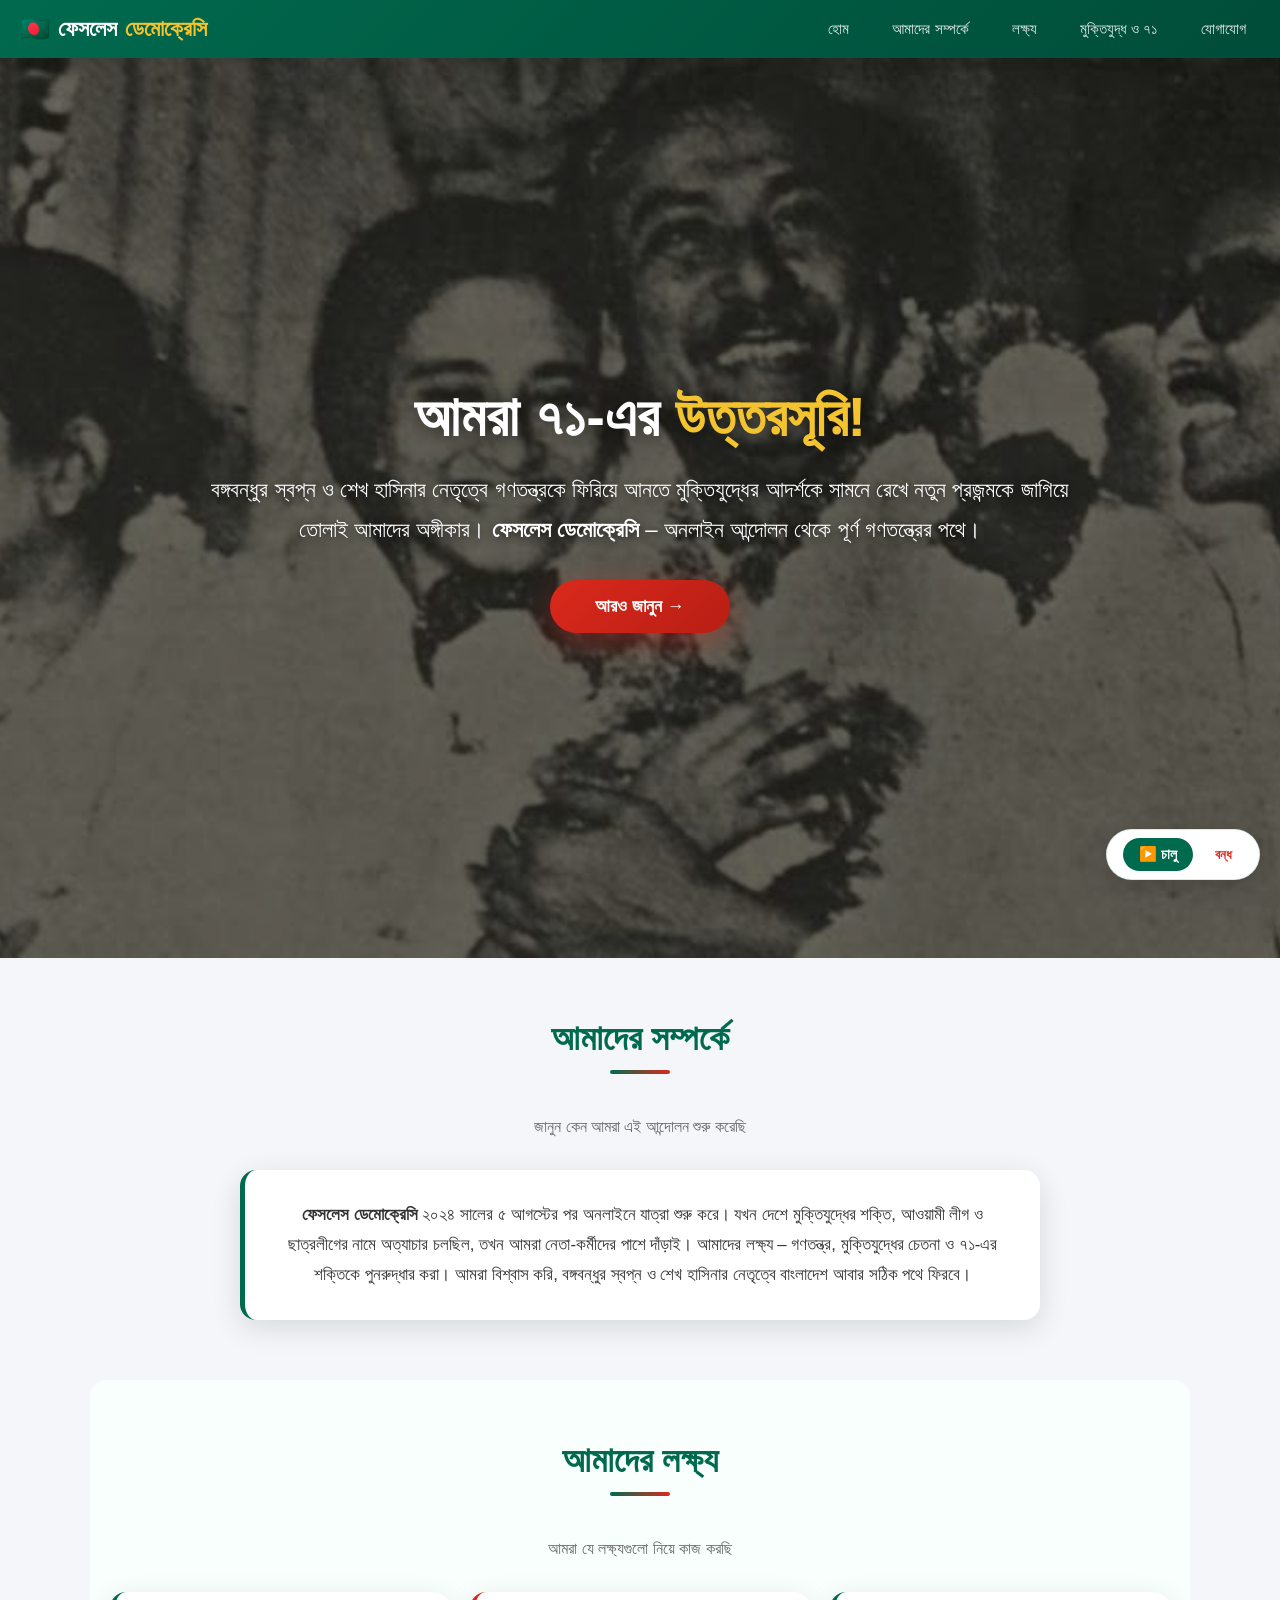
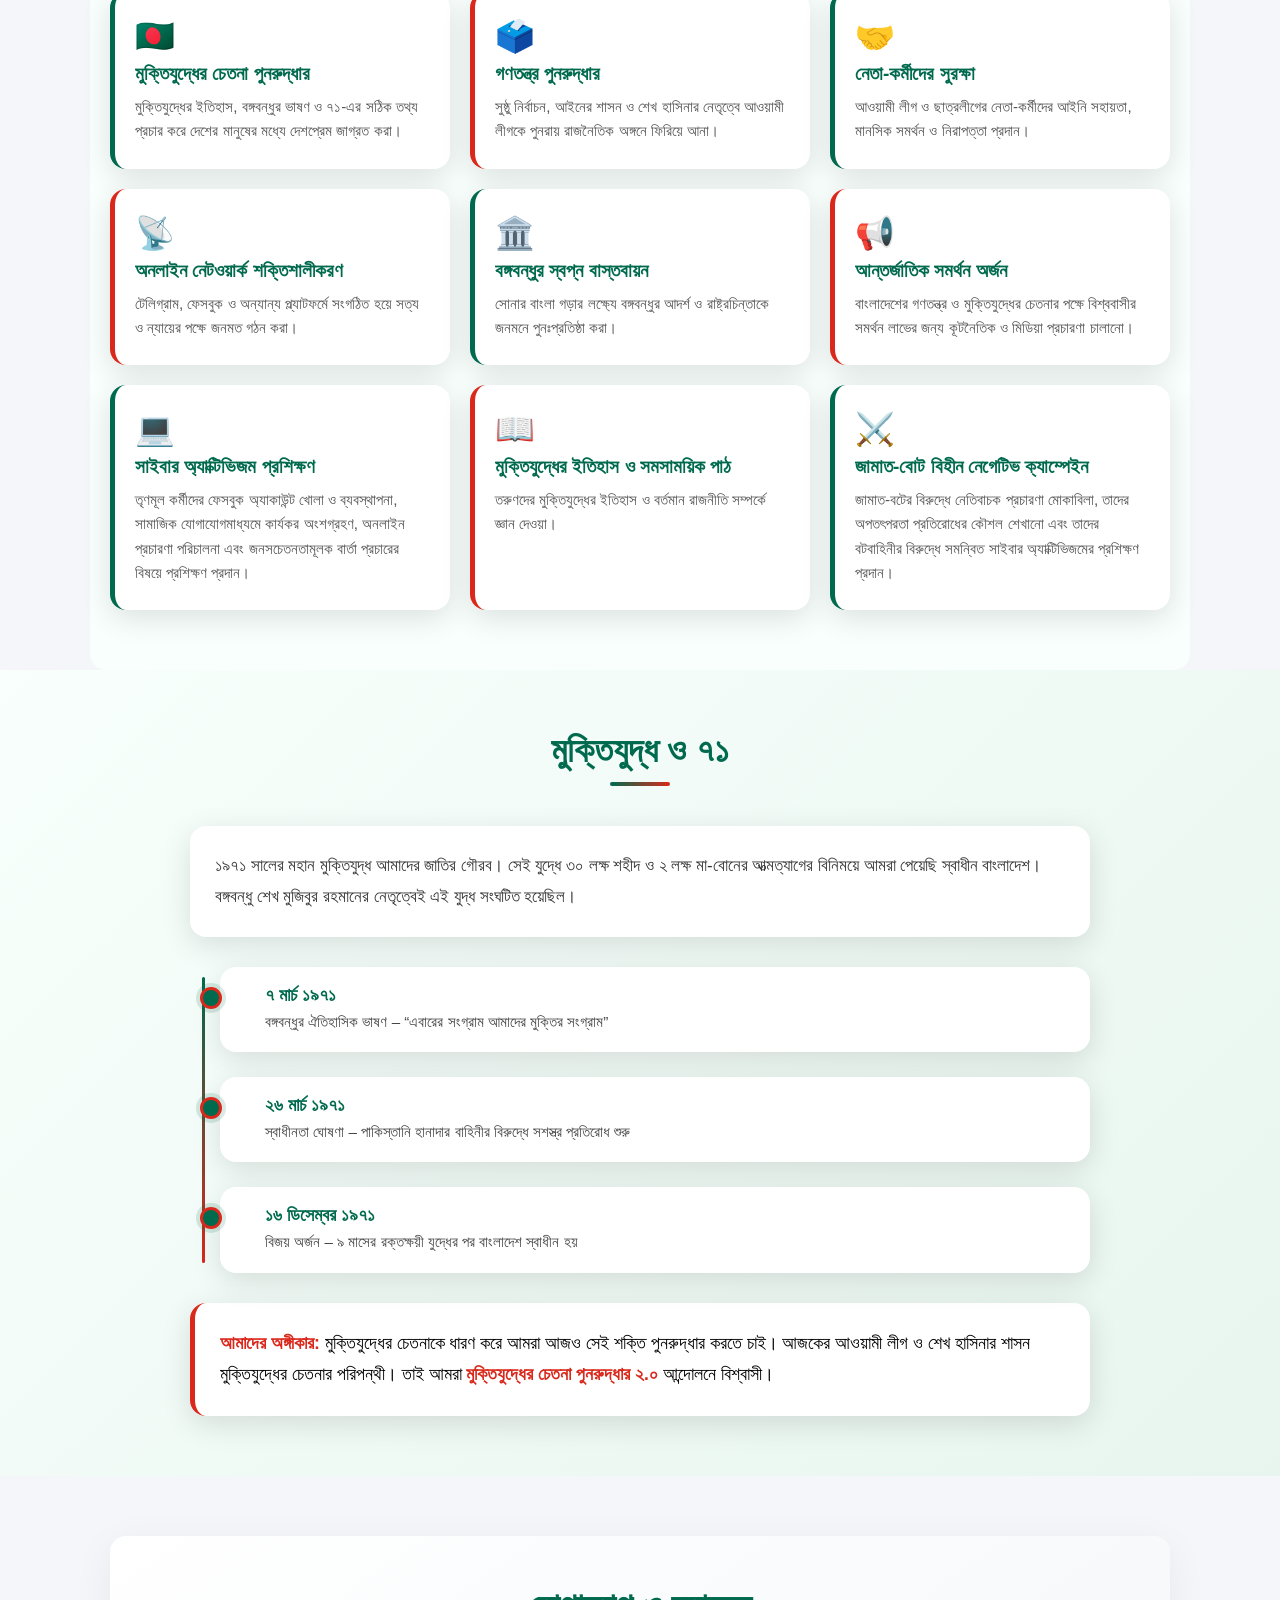
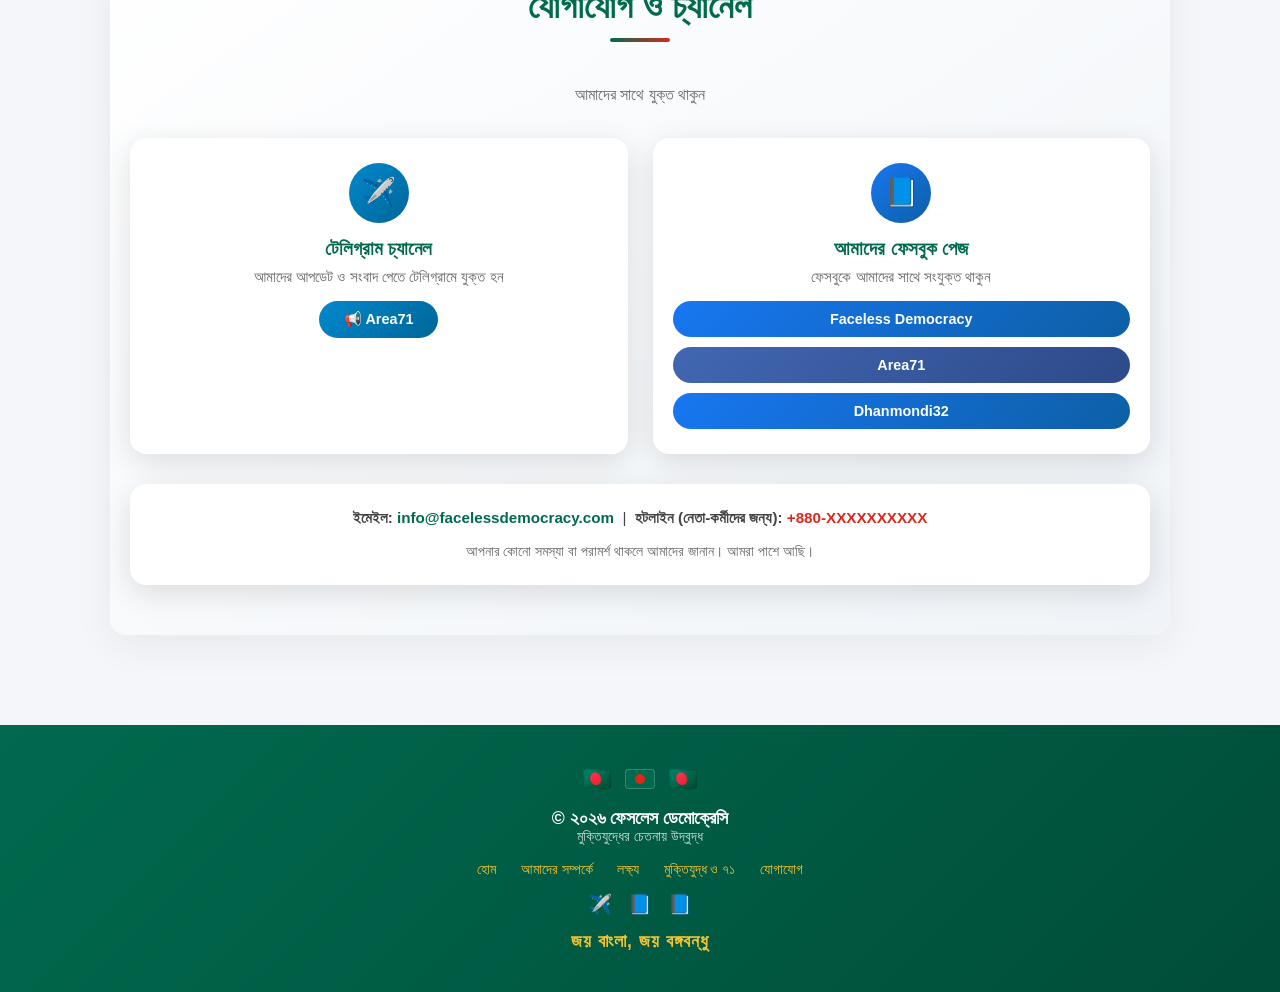
==== index.html @ d71a3954 "Update index.html" ====
<!DOCTYPE html>
<html lang="bn">
<head>
    <meta charset="UTF-8">
    <meta name="viewport" content="width=device-width, initial-scale=1.0, maximum-scale=1.0">
    <title>ফেসলেস ডেমোক্রেসি | আমরা ৭১-এর উত্তরসূরি!</title>
    <!-- ফেভিকন (Favicon) - বাংলাদেশ পতাকার ইমোজি -->
    <link rel="icon" href="data:image/svg+xml,<svg xmlns='http://www.w3.org/2000/svg' viewBox='0 0 100 100'><text y='.9em' font-size='90'>🇧🇩</text></svg>">
    
    <style>
        * { margin:0; padding:0; box-sizing:border-box; }
        body {
            font-family: 'SolaimanLipi', 'Bangla', 'Arial', sans-serif;
            background-color: #f4f6f9;
            scroll-behavior: smooth;
        }
        :root {
            --flag-green: #006a4e;
            --flag-red: #da291c;
            --gold: #f4c430;
            --dark-green: #004d39;
            --light-green: #e8f5ef;
            --shadow: 0 8px 30px rgba(0,0,0,0.12);
            --shadow-hover: 0 12px 40px rgba(0,0,0,0.2);
            --radius: 16px;
        }

        /* Navbar */
        nav {
            background: linear-gradient(135deg, var(--flag-green), var(--dark-green));
            padding: 15px 20px;
            display: flex;
            justify-content: space-between;
            align-items: center;
            flex-wrap: wrap;
            position: sticky;
            top: 0;
            z-index: 1000;
            box-shadow: 0 4px 20px rgba(0,0,0,0.15);
        }
        nav .logo {
            color: white;
            font-size: 22px;
            font-weight: 800;
            text-decoration: none;
            display: flex;
            align-items: center;
            gap: 8px;
        }
        nav .logo span { color: var(--gold); }
        nav .logo .flag-icon { font-size: 24px; }
        nav ul {
            list-style: none;
            display: flex;
            gap: 15px;
            flex-wrap: wrap;
        }
        nav ul li a {
            color: rgba(255,255,255,0.9);
            text-decoration: none;
            font-size: 15px;
            padding: 6px 14px;
            border-radius: 30px;
            transition: all 0.3s ease;
            font-weight: 500;
        }
        nav ul li a:hover {
            background: rgba(255,255,255,0.15);
            color: white;
        }
        .menu-toggle {
            display: none;
            color: white;
            font-size: 28px;
            cursor: pointer;
        }
        @media (max-width: 700px) {
            .menu-toggle { display: block; }
            nav ul {
                display: none;
                flex-direction: column;
                width: 100%;
                background: var(--dark-green);
                padding: 15px 0;
                border-radius: 0 0 12px 12px;
            }
            nav ul.show { display: flex; }
            nav ul li { text-align: center; width: 100%; }
            nav ul li a { padding: 12px; display: block; }
        }

        /* Hero Section */
        .hero {
            position: relative;
            width: 100%;
            min-height: 100vh;
            height: auto;
            background-image: url('your-family-photo.jpg');
            background-size: cover;
            background-position: center center;
            background-repeat: no-repeat;
            display: flex;
            align-items: center;
            justify-content: center;
            text-align: center;
            padding: 30px 15px;
        }
        .hero::before {
            content: '';
            position: absolute;
            top: 0;
            left: 0;
            width: 100%;
            height: 100%;
            background: rgba(0, 0, 0, 0.55);
            z-index: 1;
        }
        .hero-content {
            position: relative;
            z-index: 2;
            color: white;
            max-width: 900px;
            padding: 0 10px;
        }
        .hero-content h1 {
            font-size: 3.5rem;
            margin-bottom: 20px;
            text-shadow: 0 4px 20px rgba(0,0,0,0.6);
            font-weight: 800;
            line-height: 1.2;
        }
        .hero-content h1 .highlight { color: var(--gold); }
        .hero-content p {
            font-size: 1.4rem;
            line-height: 1.8;
            text-shadow: 0 2px 10px rgba(0,0,0,0.6);
            margin-bottom: 30px;
            font-weight: 400;
        }
        .hero-content .btn-hero {
            background: linear-gradient(135deg, var(--flag-red), #b81e14);
            color: white;
            padding: 16px 45px;
            text-decoration: none;
            font-weight: 700;
            border-radius: 50px;
            font-size: 1.1rem;
            transition: all 0.3s ease;
            display: inline-block;
            box-shadow: 0 8px 30px rgba(218, 41, 28, 0.4);
        }
        .hero-content .btn-hero:hover {
            transform: translateY(-3px) scale(1.02);
            box-shadow: 0 12px 40px rgba(218, 41, 28, 0.5);
        }
        @media (max-width: 700px) {
            .hero { min-height: 100vh; height: 100%; padding: 40px 15px; }
            .hero-content h1 { font-size: 2.2rem; margin-bottom: 15px; }
            .hero-content p { font-size: 1rem; line-height: 1.6; margin-bottom: 20px; }
            .hero-content .btn-hero { padding: 12px 30px; font-size: 0.9rem; }
        }

        /* সেকশন সাধারণ */
        .container {
            max-width: 1100px;
            margin: 0 auto;
            padding: 60px 20px;
        }
        .section-title-wrapper {
            text-align: center;
            margin-bottom: 40px;
        }
        .section-title {
            font-size: 2.2rem;
            color: var(--flag-green);
            position: relative;
            display: inline-block;
            padding-bottom: 15px;
            font-weight: 700;
        }
        .section-title::after {
            content: '';
            display: block;
            width: 60px;
            height: 4px;
            background: linear-gradient(90deg, var(--flag-green), var(--flag-red));
            margin: 0 auto;
            position: absolute;
            bottom: 0;
            left: 50%;
            transform: translateX(-50%);
            border-radius: 2px;
        }
        .section-subtitle {
            text-align: center;
            font-size: 1rem;
            color: #666;
            max-width: 600px;
            margin: 0 auto 30px;
            line-height: 1.6;
        }

        /* About */
        .about-text {
            text-align: center;
            max-width: 800px;
            margin: 0 auto;
            font-size: 1.05rem;
            line-height: 1.8;
            color: #333;
            background: white;
            padding: 30px 25px;
            border-radius: var(--radius);
            box-shadow: var(--shadow);
            border-left: 5px solid var(--flag-green);
        }

        /* 🎯 আমাদের লক্ষ্য - ৯টি কার্ড (৩টি নতুন) */
        .grid-2 {
            display: grid;
            grid-template-columns: repeat(auto-fit, minmax(260px, 1fr));
            gap: 20px;
            margin-top: 10px;
        }
        .card {
            background: white;
            padding: 25px 20px;
            border-radius: var(--radius);
            box-shadow: var(--shadow);
            transition: all 0.3s ease;
            border-left: 5px solid var(--flag-green);
        }
        .card:hover {
            transform: translateY(-5px);
            box-shadow: var(--shadow-hover);
        }
        .card h3 {
            color: var(--flag-green);
            margin-bottom: 10px;
            font-size: 1.2rem;
            font-weight: 700;
        }
        .card p {
            color: #555;
            line-height: 1.6;
            font-size: 0.95rem;
        }
        .card.red-border { border-left-color: var(--flag-red); }
        .card .icon-big { font-size: 2rem; display: block; margin-bottom: 8px; }

        /* মুক্তিযুদ্ধ সেকশন */
        .muktijuddho-section {
            background: linear-gradient(135deg, #f8fffc, #e8f5ef);
            padding: 60px 20px;
        }
        .muktijuddho-content {
            max-width: 900px;
            margin: 0 auto;
        }
        .muktijuddho-content .intro-text {
            font-size: 1.05rem;
            line-height: 1.8;
            margin-bottom: 30px;
            color: #333;
            background: white;
            padding: 25px;
            border-radius: var(--radius);
            box-shadow: var(--shadow);
        }
        .timeline {
            position: relative;
            padding-left: 30px;
        }
        .timeline::before {
            content: '';
            position: absolute;
            left: 12px;
            top: 10px;
            bottom: 10px;
            width: 3px;
            background: linear-gradient(180deg, var(--flag-green), var(--flag-red));
            border-radius: 2px;
        }
        .timeline-item {
            position: relative;
            margin-bottom: 25px;
            padding-left: 25px;
            background: white;
            padding: 18px 20px 18px 45px;
            border-radius: var(--radius);
            box-shadow: var(--shadow);
        }
        .timeline-item::before {
            content: '';
            position: absolute;
            left: -20px;
            top: 20px;
            width: 16px;
            height: 16px;
            border-radius: 50%;
            background: var(--flag-green);
            border: 3px solid var(--flag-red);
            box-shadow: 0 0 0 4px rgba(0,106,78,0.15);
            z-index: 2;
        }
        .timeline-item .date {
            font-weight: 700;
            color: var(--flag-green);
            font-size: 1.1rem;
            display: block;
            margin-bottom: 4px;
        }
        .timeline-item .desc {
            font-size: 0.95rem;
            line-height: 1.6;
            color: #444;
        }
        .commitment-text {
            margin-top: 30px;
            font-size: 1.1rem;
            line-height: 1.8;
            font-weight: 500;
            background: white;
            padding: 25px;
            border-radius: var(--radius);
            box-shadow: var(--shadow);
            border-left: 5px solid var(--flag-red);
        }
        .commitment-text strong { color: var(--flag-red); }

        /* Contact */
        .contact-premium {
            background: linear-gradient(145deg, #ffffff, #f0f4f8);
            padding: 50px 20px;
            border-radius: var(--radius);
            max-width: 1100px;
            margin: 0 auto;
            box-shadow: 0 10px 40px rgba(0,0,0,0.06);
        }
        .contact-grid {
            display: grid;
            grid-template-columns: 1fr 1fr;
            gap: 25px;
            margin-top: 20px;
        }
        .contact-card {
            background: white;
            padding: 25px 20px;
            border-radius: var(--radius);
            box-shadow: var(--shadow);
            transition: all 0.3s ease;
            text-align: center;
        }
        .contact-card:hover { transform: translateY(-5px); box-shadow: var(--shadow-hover); }
        .contact-card .icon-circle {
            width: 60px;
            height: 60px;
            border-radius: 50%;
            display: flex;
            align-items: center;
            justify-content: center;
            margin: 0 auto 15px;
            font-size: 28px;
            color: white;
        }
        .contact-card .icon-circle.telegram { background: linear-gradient(135deg, #0088cc, #006699); }
        .contact-card .icon-circle.facebook { background: linear-gradient(135deg, #1877f2, #0d5fa5); }
        .contact-card h3 {
            color: var(--flag-green);
            font-size: 1.2rem;
            margin-bottom: 8px;
        }
        .contact-card p {
            color: #666;
            font-size: 0.95rem;
            margin-bottom: 15px;
        }
        .btn-contact {
            display: inline-block;
            padding: 10px 25px;
            border-radius: 50px;
            text-decoration: none;
            font-weight: 600;
            font-size: 0.9rem;
            transition: all 0.3s ease;
            color: white;
        }
        .btn-contact.telegram-btn { background: linear-gradient(135deg, #0088cc, #006699); }
        .btn-contact.telegram-btn:hover { transform: scale(1.05); box-shadow: 0 6px 25px rgba(0,136,204,0.4); }
        .btn-contact.fb-btn { background: linear-gradient(135deg, #1877f2, #0d5fa5); }
        .btn-contact.fb-btn:hover { transform: scale(1.05); box-shadow: 0 6px 25px rgba(24,119,242,0.4); }
        .btn-contact.fb-btn-alt { background: linear-gradient(135deg, #4267b2, #2d4a8a); }
        .btn-contact.fb-btn-alt:hover { transform: scale(1.05); box-shadow: 0 6px 25px rgba(66,103,178,0.4); }

        .facebook-group { display: flex; flex-direction: column; gap: 10px; margin-top: 5px; }
        .facebook-group .btn-contact { width: 100%; }

        .contact-extra {
            margin-top: 30px;
            text-align: center;
            padding: 20px;
            background: white;
            border-radius: var(--radius);
            box-shadow: var(--shadow);
        }
        .contact-extra p { font-size: 0.95rem; line-height: 1.8; color: #444; }
        .contact-extra a { color: var(--flag-green); text-decoration: none; font-weight: 600; }
        .contact-extra a:hover { color: var(--flag-red); }
        .contact-extra .highlight { color: var(--flag-red); font-weight: 600; }

        @media (max-width: 768px) {
            .contact-grid { grid-template-columns: 1fr; gap: 20px; }
            .contact-card { padding: 20px 15px; }
            .facebook-group .btn-contact { width: 100%; }
        }

        /* Footer */
        footer {
            background: linear-gradient(135deg, var(--flag-green), var(--dark-green));
            color: white;
            padding: 40px 20px;
            text-align: center;
            margin-top: 30px;
        }
        footer a { color: var(--gold); text-decoration: none; font-weight: 500; }
        footer a:hover { color: #fff; }
        .footer-flag {
            display: inline-block;
            width: 30px;
            height: 20px;
            background: var(--flag-green);
            border-radius: 4px;
            position: relative;
            margin: 0 5px;
            vertical-align: middle;
            border: 1px solid rgba(255,255,255,0.2);
        }
        .footer-flag::after {
            content: '';
            display: block;
            width: 10px;
            height: 10px;
            background: var(--flag-red);
            border-radius: 50%;
            position: absolute;
            top: 50%;
            left: 50%;
            transform: translate(-50%, -50%);
        }
        .footer-links { margin: 15px 0; }
        .footer-links a { margin: 0 10px; font-size: 0.85rem; }
        .footer-social { margin-top: 10px; }
        .footer-social a { margin: 0 6px; font-size: 1.2rem; }

        /* Audio Control */
        .audio-control {
            position: fixed;
            bottom: 20px;
            right: 20px;
            z-index: 9999;
            display: flex;
            align-items: center;
            gap: 10px;
            background: white;
            padding: 8px 16px;
            border-radius: 50px;
            box-shadow: 0 8px 30px rgba(0,0,0,0.2);
            border: 1px solid rgba(0,106,78,0.15);
        }
        .audio-control button {
            background: var(--flag-green);
            color: white;
            border: none;
            padding: 8px 16px;
            border-radius: 50px;
            font-size: 0.9rem;
            font-weight: 700;
            cursor: pointer;
            font-family: 'SolaimanLipi', 'Bangla', sans-serif;
        }
        .audio-control button:hover { background: var(--flag-red); }
        .audio-control .status {
            font-size: 0.8rem;
            font-weight: 600;
            color: #333;
            min-width: 40px;
            text-align: center;
        }
        .audio-control .status.playing { color: var(--flag-green); }
        .audio-control .status.stopped { color: var(--flag-red); }
        @media (max-width: 600px) {
            .audio-control { bottom: 15px; right: 15px; padding: 6px 12px; gap: 6px; }
            .audio-control button { padding: 6px 12px; font-size: 0.8rem; }
            .audio-control .status { font-size: 0.7rem; min-width: 35px; }
        }
    </style>
</head>
<body>

    <!-- 🎵 অডিও এলিমেন্ট -->
    <audio id="bgAudio" src="your-song.mp3" loop preload="auto"></audio>

    <nav>
        <a href="#" class="logo">
            <span class="flag-icon">🇧🇩</span>
            ফেসলেস <span>ডেমোক্রেসি</span>
        </a>
        <div class="menu-toggle" id="menuToggle">☰</div>
        <ul id="navMenu">
            <li><a href="#home">হোম</a></li>
            <li><a href="#about">আমাদের সম্পর্কে</a></li>
            <li><a href="#mission">লক্ষ্য</a></li>
            <li><a href="#muktijuddho">মুক্তিযুদ্ধ ও ৭১</a></li>
            <li><a href="#contact">যোগাযোগ</a></li>
        </ul>
    </nav>

    <!-- Hero Section -->
    <section class="hero" id="home">
        <div class="hero-content">
            <h1>আমরা ৭১-এর <span class="highlight">উত্তরসূরি!</span></h1>
            <p>
                বঙ্গবন্ধুর স্বপ্ন ও শেখ হাসিনার নেতৃত্বে গণতন্ত্রকে ফিরিয়ে আনতে মুক্তিযুদ্ধের আদর্শকে সামনে রেখে নতুন প্রজন্মকে জাগিয়ে তোলাই আমাদের অঙ্গীকার। <strong>ফেসলেস ডেমোক্রেসি</strong> – অনলাইন আন্দোলন থেকে পূর্ণ গণতন্ত্রের পথে।
            </p>
            <a href="#mission" class="btn-hero">আরও জানুন →</a>
        </div>
    </section>

    <!-- About Section -->
    <section id="about" class="container">
        <div class="section-title-wrapper">
            <h2 class="section-title">আমাদের সম্পর্কে</h2>
        </div>
        <div class="section-subtitle">জানুন কেন আমরা এই আন্দোলন শুরু করেছি</div>
        <div class="about-text">
            <p><strong>ফেসলেস ডেমোক্রেসি</strong> ২০২৪ সালের ৫ আগস্টের পর অনলাইনে যাত্রা শুরু করে। যখন দেশে মুক্তিযুদ্ধের শক্তি, আওয়ামী লীগ ও ছাত্রলীগের নামে অত্যাচার চলছিল, তখন আমরা নেতা-কর্মীদের পাশে দাঁড়াই। আমাদের লক্ষ্য – গণতন্ত্র, মুক্তিযুদ্ধের চেতনা ও ৭১-এর শক্তিকে পুনরুদ্ধার করা। আমরা বিশ্বাস করি, বঙ্গবন্ধুর স্বপ্ন ও শেখ হাসিনার নেতৃত্বে বাংলাদেশ আবার সঠিক পথে ফিরবে।</p>
        </div>
    </section>

    <!-- 🎯 আমাদের লক্ষ্য (৯টি কার্ড) -->
    <section id="mission" class="container" style="background:#f8fffc; border-radius: var(--radius);">
        <div class="section-title-wrapper">
            <h2 class="section-title">আমাদের লক্ষ্য</h2>
        </div>
        <div class="section-subtitle">আমরা যে লক্ষ্যগুলো নিয়ে কাজ করছি</div>
        <div class="grid-2">
            <div class="card">
                <span class="icon-big">🇧🇩</span>
                <h3>মুক্তিযুদ্ধের চেতনা পুনরুদ্ধার</h3>
                <p>মুক্তিযুদ্ধের ইতিহাস, বঙ্গবন্ধুর ভাষণ ও ৭১-এর সঠিক তথ্য প্রচার করে দেশের মানুষের মধ্যে দেশপ্রেম জাগ্রত করা।</p>
            </div>
            <div class="card red-border">
                <span class="icon-big">🗳️</span>
                <h3>গণতন্ত্র পুনরুদ্ধার</h3>
                <p>সুষ্ঠু নির্বাচন, আইনের শাসন ও শেখ হাসিনার নেতৃত্বে আওয়ামী লীগকে পুনরায় রাজনৈতিক অঙ্গনে ফিরিয়ে আনা।</p>
            </div>
            <div class="card">
                <span class="icon-big">🤝</span>
                <h3>নেতা-কর্মীদের সুরক্ষা</h3>
                <p>আওয়ামী লীগ ও ছাত্রলীগের নেতা-কর্মীদের আইনি সহায়তা, মানসিক সমর্থন ও নিরাপত্তা প্রদান।</p>
            </div>
            <div class="card red-border">
                <span class="icon-big">📡</span>
                <h3>অনলাইন নেটওয়ার্ক শক্তিশালীকরণ</h3>
                <p>টেলিগ্রাম, ফেসবুক ও অন্যান্য প্ল্যাটফর্মে সংগঠিত হয়ে সত্য ও ন্যায়ের পক্ষে জনমত গঠন করা।</p>
            </div>
            <div class="card">
                <span class="icon-big">🏛️</span>
                <h3>বঙ্গবন্ধুর স্বপ্ন বাস্তবায়ন</h3>
                <p>সোনার বাংলা গড়ার লক্ষ্যে বঙ্গবন্ধুর আদর্শ ও রাষ্ট্রচিন্তাকে জনমনে পুনঃপ্রতিষ্ঠা করা।</p>
            </div>
            <div class="card red-border">
                <span class="icon-big">📢</span>
                <h3>আন্তর্জাতিক সমর্থন অর্জন</h3>
                <p>বাংলাদেশের গণতন্ত্র ও মুক্তিযুদ্ধের চেতনার পক্ষে বিশ্ববাসীর সমর্থন লাভের জন্য কূটনৈতিক ও মিডিয়া প্রচারণা চালানো।</p>
            </div>
            <!-- ✅ ৩টি নতুন লক্ষ্য -->
            <div class="card">
                <span class="icon-big">💻</span>
                <h3>সাইবার অ্যাক্টিভিজম প্রশিক্ষণ</h3>
                <p>তৃণমূল কর্মীদের ফেসবুক অ্যাকাউন্ট খোলা ও ব্যবস্থাপনা, সামাজিক যোগাযোগমাধ্যমে কার্যকর অংশগ্রহণ, অনলাইন প্রচারণা পরিচালনা এবং জনসচেতনতামূলক বার্তা প্রচারের বিষয়ে প্রশিক্ষণ প্রদান।</p>
            </div>
            <div class="card red-border">
                <span class="icon-big">📖</span>
                <h3>মুক্তিযুদ্ধের ইতিহাস ও সমসাময়িক পাঠ</h3>
                <p>তরুণদের মুক্তিযুদ্ধের ইতিহাস ও বর্তমান রাজনীতি সম্পর্কে জ্ঞান দেওয়া।</p>
            </div>
            <div class="card">
                <span class="icon-big">⚔️</span>
                <h3>জামাত-বোট বিহীন নেগেটিভ ক্যাম্পেইন</h3>
                <p>জামাত-বটের বিরুদ্ধে নেতিবাচক প্রচারণা মোকাবিলা, তাদের অপতৎপরতা প্রতিরোধের কৌশল শেখানো এবং তাদের বটবাহিনীর বিরুদ্ধে সমন্বিত সাইবার অ্যাক্টিভিজমের প্রশিক্ষণ প্রদান।</p>
            </div>
        </div>
    </section>

    <!-- মুক্তিযুদ্ধ ও ৭১ সেকশন -->
    <section id="muktijuddho" class="muktijuddho-section">
        <div class="muktijuddho-content">
            <div class="section-title-wrapper">
                <h2 class="section-title">মুক্তিযুদ্ধ ও ৭১</h2>
            </div>
            <p class="intro-text">
                ১৯৭১ সালের মহান মুক্তিযুদ্ধ আমাদের জাতির গৌরব। সেই যুদ্ধে ৩০ লক্ষ শহীদ ও ২ লক্ষ মা-বোনের আত্মত্যাগের বিনিময়ে আমরা পেয়েছি স্বাধীন বাংলাদেশ। বঙ্গবন্ধু শেখ মুজিবুর রহমানের নেতৃত্বেই এই যুদ্ধ সংঘটিত হয়েছিল।
            </p>
            
            <div class="timeline">
                <div class="timeline-item">
                    <span class="date">৭ মার্চ ১৯৭১</span>
                    <span class="desc">বঙ্গবন্ধুর ঐতিহাসিক ভাষণ – “এবারের সংগ্রাম আমাদের মুক্তির সংগ্রাম”</span>
                </div>
                <div class="timeline-item">
                    <span class="date">২৬ মার্চ ১৯৭১</span>
                    <span class="desc">স্বাধীনতা ঘোষণা – পাকিস্তানি হানাদার বাহিনীর বিরুদ্ধে সশস্ত্র প্রতিরোধ শুরু</span>
                </div>
                <div class="timeline-item">
                    <span class="date">১৬ ডিসেম্বর ১৯৭১</span>
                    <span class="desc">বিজয় অর্জন – ৯ মাসের রক্তক্ষয়ী যুদ্ধের পর বাংলাদেশ স্বাধীন হয়</span>
                </div>
            </div>

            <div class="commitment-text">
                <strong>আমাদের অঙ্গীকার:</strong> মুক্তিযুদ্ধের চেতনাকে ধারণ করে আমরা আজও সেই শক্তি পুনরুদ্ধার করতে চাই। আজকের আওয়ামী লীগ ও শেখ হাসিনার শাসন মুক্তিযুদ্ধের চেতনার পরিপন্থী। তাই আমরা <strong>মুক্তিযুদ্ধের চেতনা পুনরুদ্ধার ২.০</strong> আন্দোলনে বিশ্বাসী।
            </div>
        </div>
    </section>

    <!-- যোগাযোগ সেকশন -->
    <section id="contact" class="container">
        <div class="contact-premium">
            <div class="section-title-wrapper">
                <h2 class="section-title">যোগাযোগ ও চ্যানেল</h2>
            </div>
            <div class="section-subtitle">আমাদের সাথে যুক্ত থাকুন</div>

            <div class="contact-grid">
                <div class="contact-card">
                    <div class="icon-circle telegram">✈️</div>
                    <h3>টেলিগ্রাম চ্যানেল</h3>
                    <p>আমাদের আপডেট ও সংবাদ পেতে টেলিগ্রামে যুক্ত হন</p>
                    <a href="https://t.me/areaseventy1" target="_blank" class="btn-contact telegram-btn">📢 Area71</a>
                </div>

                <div class="contact-card">
                    <div class="icon-circle facebook">📘</div>
                    <h3>আমাদের ফেসবুক পেজ</h3>
                    <p>ফেসবুকে আমাদের সাথে সংযুক্ত থাকুন</p>
                    <div class="facebook-group">
                        <a href="https://web.facebook.com/faceless.democracy/" target="_blank" class="btn-contact fb-btn">Faceless Democracy</a>
                        <a href="https://web.facebook.com/areaseventy1" target="_blank" class="btn-contact fb-btn-alt">Area71</a>
                        <a href="https://web.facebook.com/dhanmondithirtytwo" target="_blank" class="btn-contact fb-btn">Dhanmondi32</a>
                    </div>
                </div>
            </div>

            <div class="contact-extra">
                <p>
                    <strong>ইমেইল:</strong> <a href="mailto:info@facelessdemocracy.com">info@facelessdemocracy.com</a> &nbsp;|&nbsp;
                    <strong>হটলাইন (নেতা-কর্মীদের জন্য):</strong> <span class="highlight">+880-XXXXXXXXXX</span>
                </p>
                <p style="margin-top: 8px; font-size: 0.9rem; color: #666;">
                    আপনার কোনো সমস্যা বা পরামর্শ থাকলে আমাদের জানান। আমরা পাশে আছি।
                </p>
            </div>
        </div>
    </section>

    <!-- Footer -->
    <footer>
        <div style="display:flex; align-items:center; justify-content:center; gap:8px; flex-wrap:wrap; margin-bottom:15px;">
            <span style="font-size: 1.5rem;">🇧🇩</span>
            <span class="footer-flag"></span>
            <span style="font-size: 1.5rem;">🇧🇩</span>
        </div>
        <p style="font-size: 1.1rem; font-weight: 600;">&copy; ২০২৬ ফেসলেস ডেমোক্রেসি</p>
        <p style="font-size: 0.85rem; opacity: 0.8; margin-bottom: 5px;">মুক্তিযুদ্ধের চেতনায় উদ্বুদ্ধ</p>
        <div class="footer-links">
            <a href="#home">হোম</a>
            <a href="#about">আমাদের সম্পর্কে</a>
            <a href="#mission">লক্ষ্য</a>
            <a href="#muktijuddho">মুক্তিযুদ্ধ ও ৭১</a>
            <a href="#contact">যোগাযোগ</a>
        </div>
        <div class="footer-social">
            <a href="https://t.me/area71" target="_blank">✈️</a>
            <a href="#" target="_blank">📘</a>
            <a href="#" target="_blank">📘</a>
        </div>
        <p style="margin-top:15px; font-size:1.1rem; color:var(--gold); font-weight:800; letter-spacing: 1px;">
            জয় বাংলা, জয় বঙ্গবন্ধু
        </p>
    </footer>

    <!-- 🎵 অডিও কন্ট্রোল বাটন -->
    <div class="audio-control" id="audioControl">
        <button id="audioToggleBtn">▶️ চালু</button>
        <span class="status stopped" id="audioStatus">বন্ধ</span>
    </div>

    <script>
        // মেনু টগল
        const toggleBtn = document.getElementById('menuToggle');
        const navMenu = document.getElementById('navMenu');
        toggleBtn.addEventListener('click', function() {
            navMenu.classList.toggle('show');
        });
        const menuLinks = navMenu.querySelectorAll('a');
        menuLinks.forEach(link => {
            link.addEventListener('click', function() {
                if (window.innerWidth <= 700) {
                    navMenu.classList.remove('show');
                }
            });
        });

        // 🎵 অডিও কন্ট্রোল
        const audio = document.getElementById('bgAudio');
        const toggleBtnAudio = document.getElementById('audioToggleBtn');
        const audioStatus = document.getElementById('audioStatus');

        // প্রাথমিক অবস্থা: বন্ধ
        audio.pause();
        audioStatus.textContent = 'বন্ধ';
        audioStatus.className = 'status stopped';
        toggleBtnAudio.textContent = '▶️ চালু';

        let audioStarted = false;

        function startAudio() {
            if (!audioStarted) {
                audio.play().then(() => {
                    audioStarted = true;
                    toggleBtnAudio.textContent = '⏸️ বন্ধ';
                    audioStatus.textContent = 'চালু';
                    audioStatus.className = 'status playing';
                    document.removeEventListener('click', startAudio);
                }).catch((error) => {
                    console.log('অডিও স্টার্ট করতে সমস্যা:', error);
                });
            }
        }

        document.addEventListener('click', startAudio);

        toggleBtnAudio.addEventListener('click', function(e) {
            e.stopPropagation();
            if (audio.paused) {
                audio.play().then(() => {
                    toggleBtnAudio.textContent = '⏸️ বন্ধ';
                    audioStatus.textContent = 'চালু';
                    audioStatus.className = 'status playing';
                    audioStarted = true;
                }).catch((error) => {
                    console.log('প্লে করতে সমস্যা:', error);
                });
            } else {
                audio.pause();
                toggleBtnAudio.textContent = '▶️ চালু';
                audioStatus.textContent = 'বন্ধ';
                audioStatus.className = 'status stopped';
            }
        });

        audio.addEventListener('error', function() {
            console.log('অডিও ফাইল পাওয়া যায়নি। সঠিক পাথ দিন।');
        });
    </script>

</body>
</html>
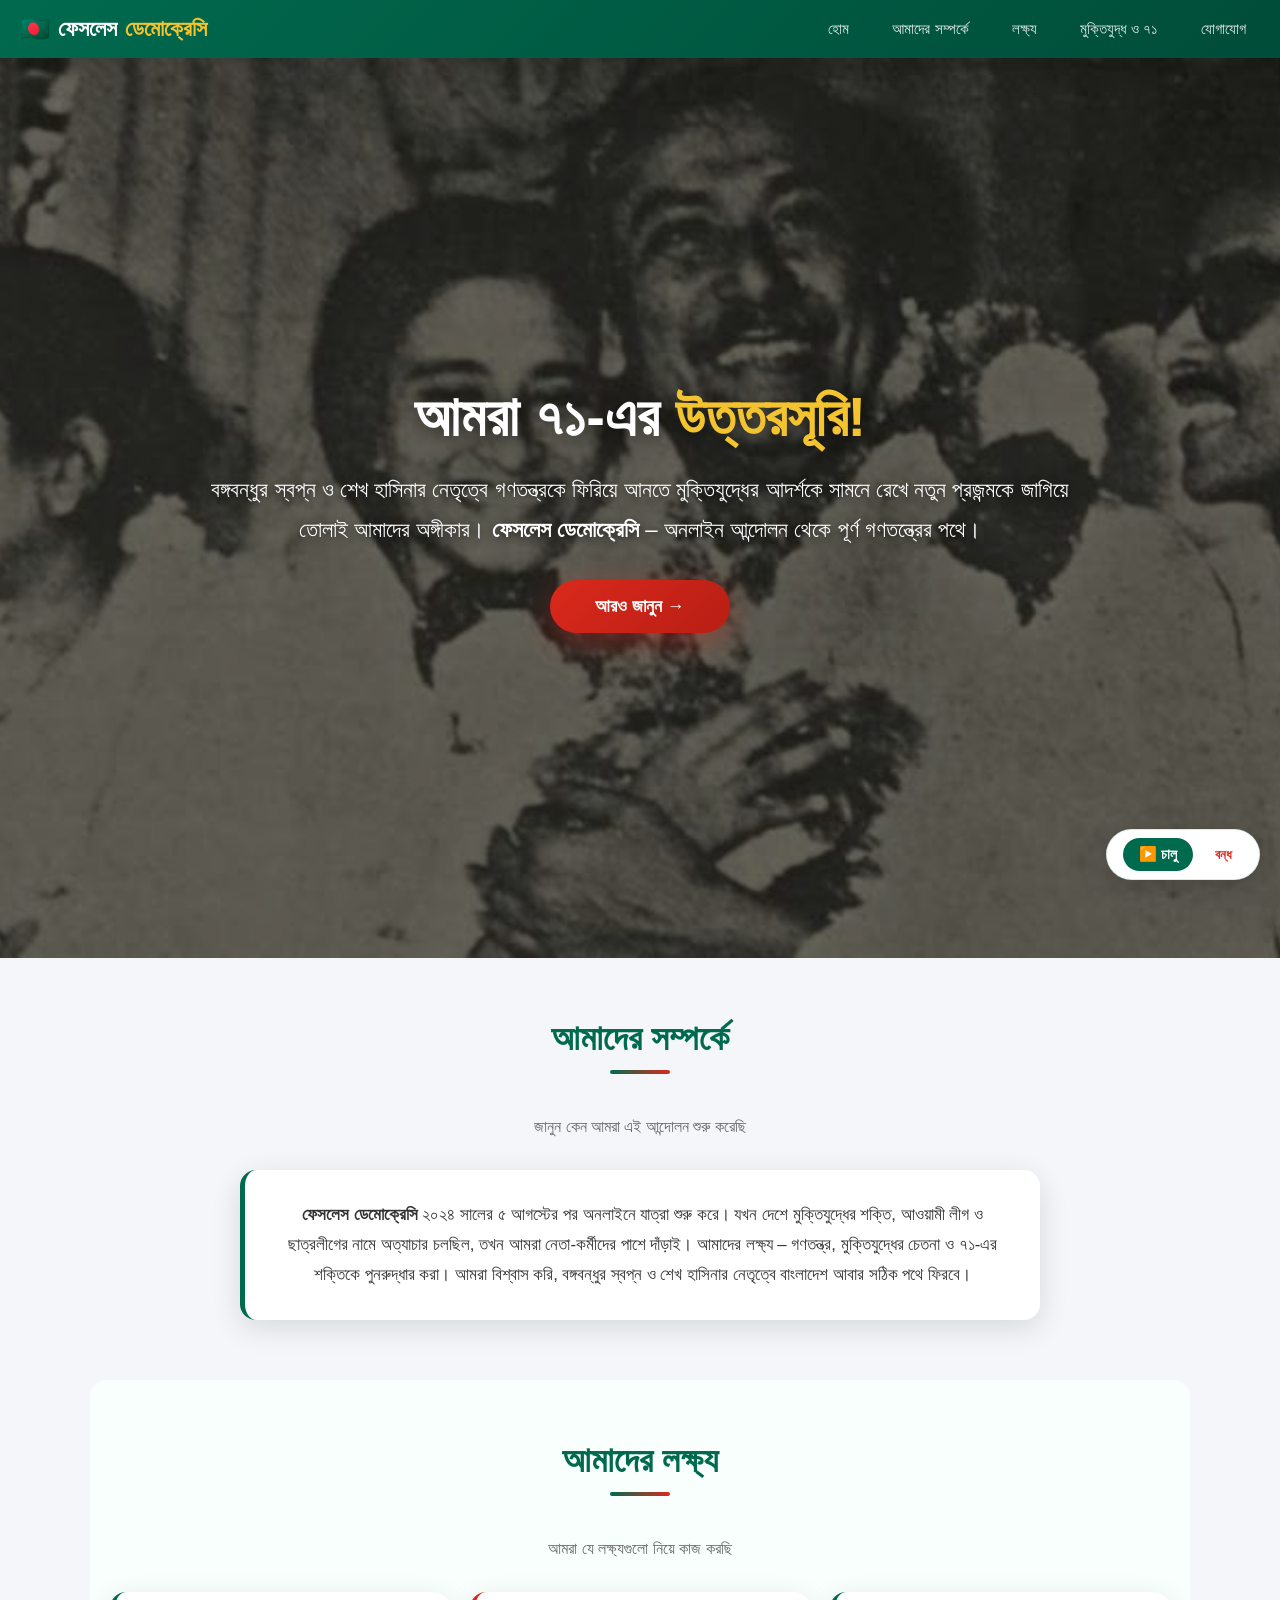
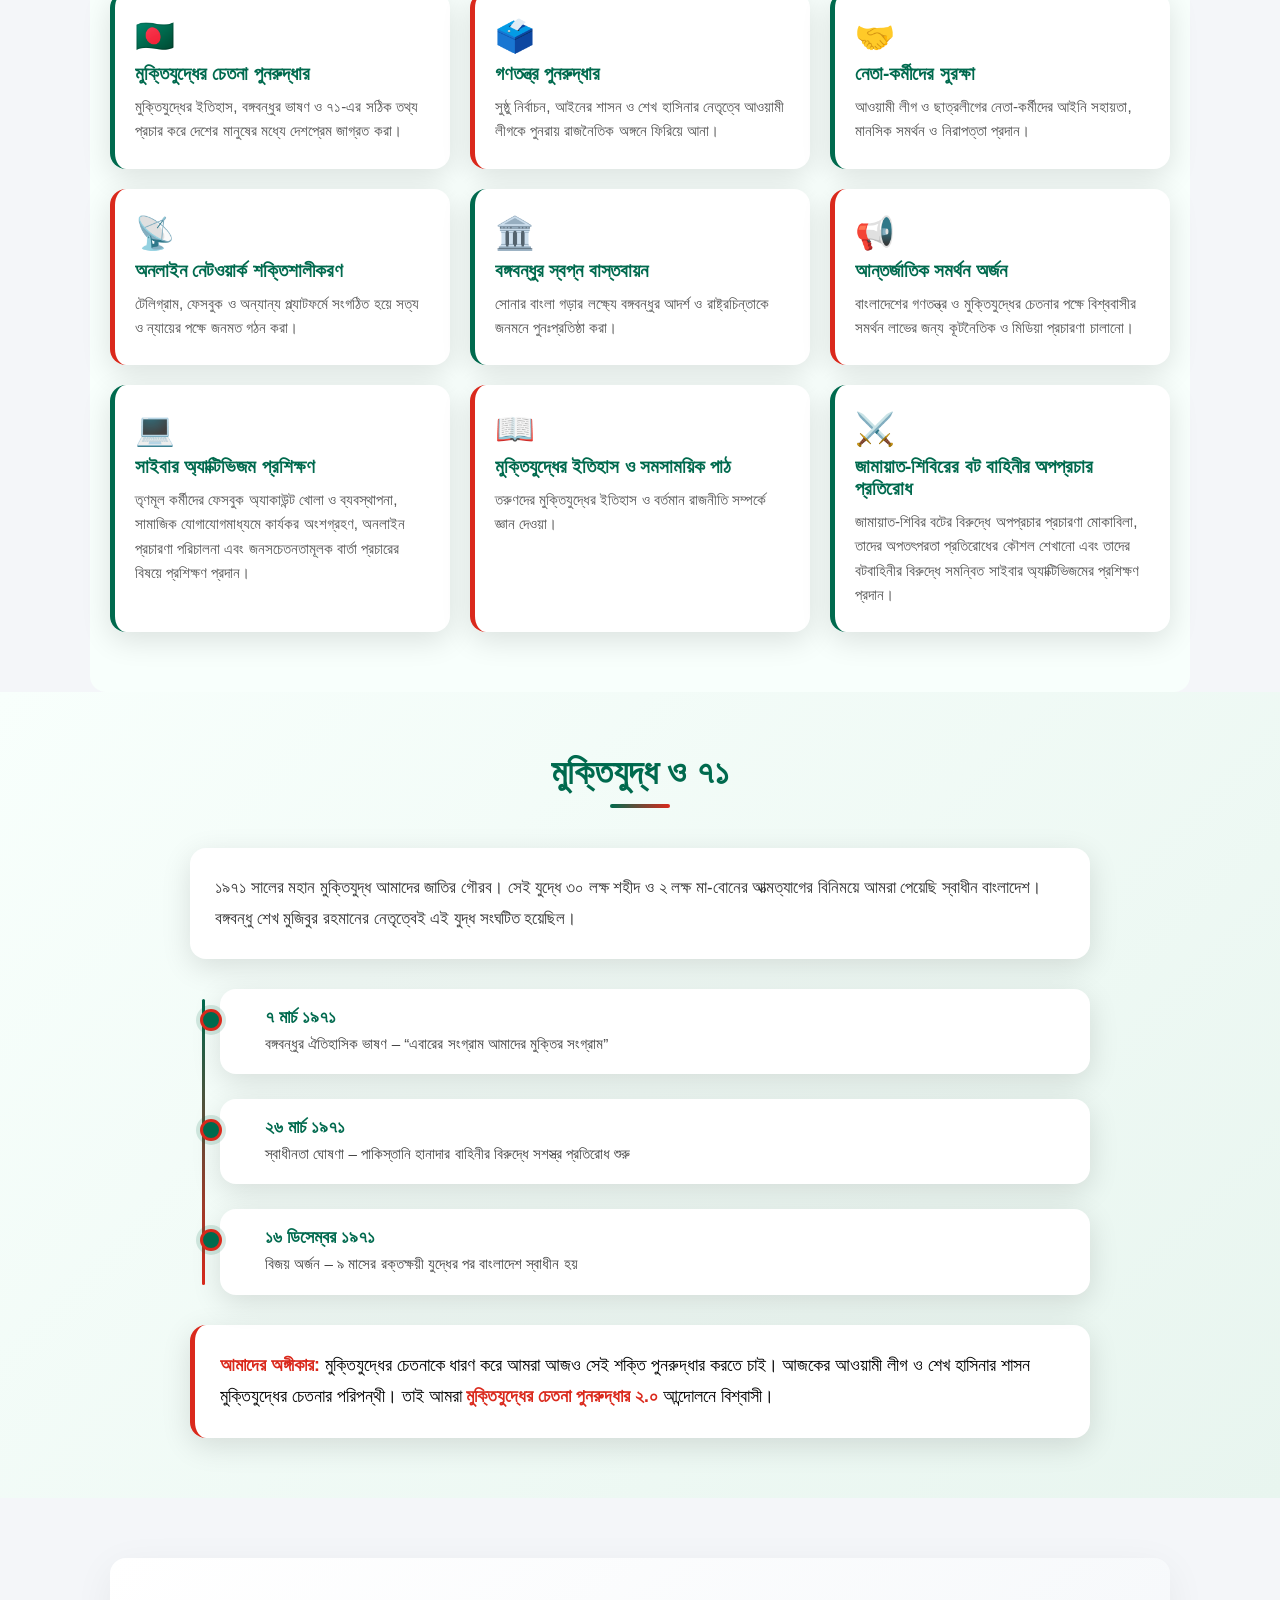
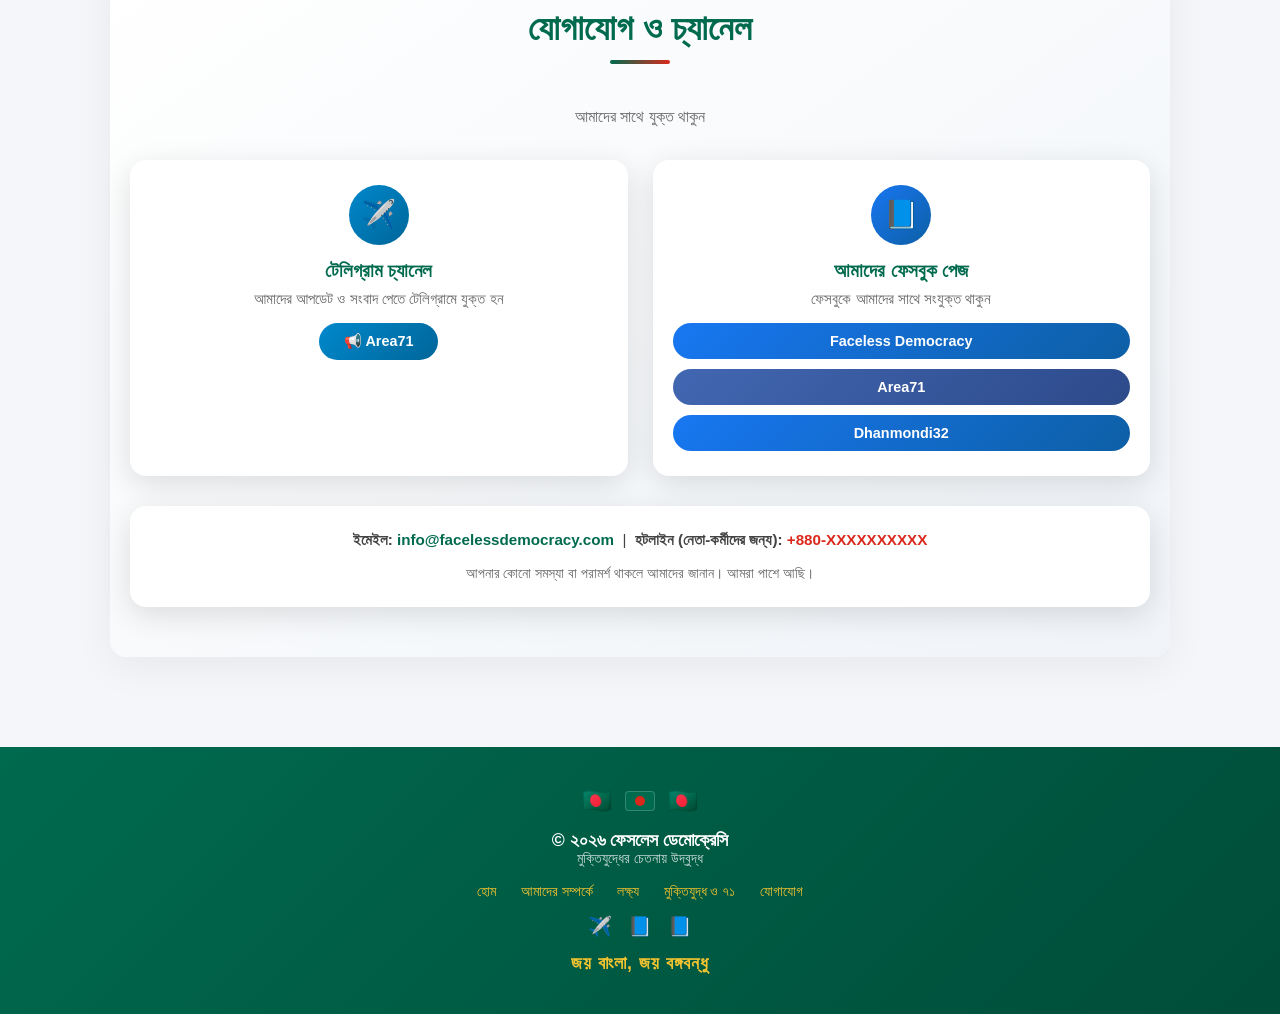
==== commit c67b83a9: "Update index.html" ====
--- a/index.html
+++ b/index.html
@@ -587,8 +587,8 @@
             </div>
             <div class="card">
                 <span class="icon-big">⚔️</span>
-                <h3>জামাত-বোট বিহীন নেগেটিভ ক্যাম্পেইন</h3>
-                <p>জামাত-বটের বিরুদ্ধে নেতিবাচক প্রচারণা মোকাবিলা, তাদের অপতৎপরতা প্রতিরোধের কৌশল শেখানো এবং তাদের বটবাহিনীর বিরুদ্ধে সমন্বিত সাইবার অ্যাক্টিভিজমের প্রশিক্ষণ প্রদান।</p>
+                <h3>জামায়াত-শিবিরের বট বাহিনীর অপপ্রচার প্রতিরোধ </h3>
+                <p>জামায়াত-শিবির বটের বিরুদ্ধে অপপ্রচার প্রচারণা মোকাবিলা, তাদের অপতৎপরতা প্রতিরোধের কৌশল শেখানো এবং তাদের বটবাহিনীর বিরুদ্ধে সমন্বিত সাইবার অ্যাক্টিভিজমের প্রশিক্ষণ প্রদান।</p>
             </div>
         </div>
     </section>
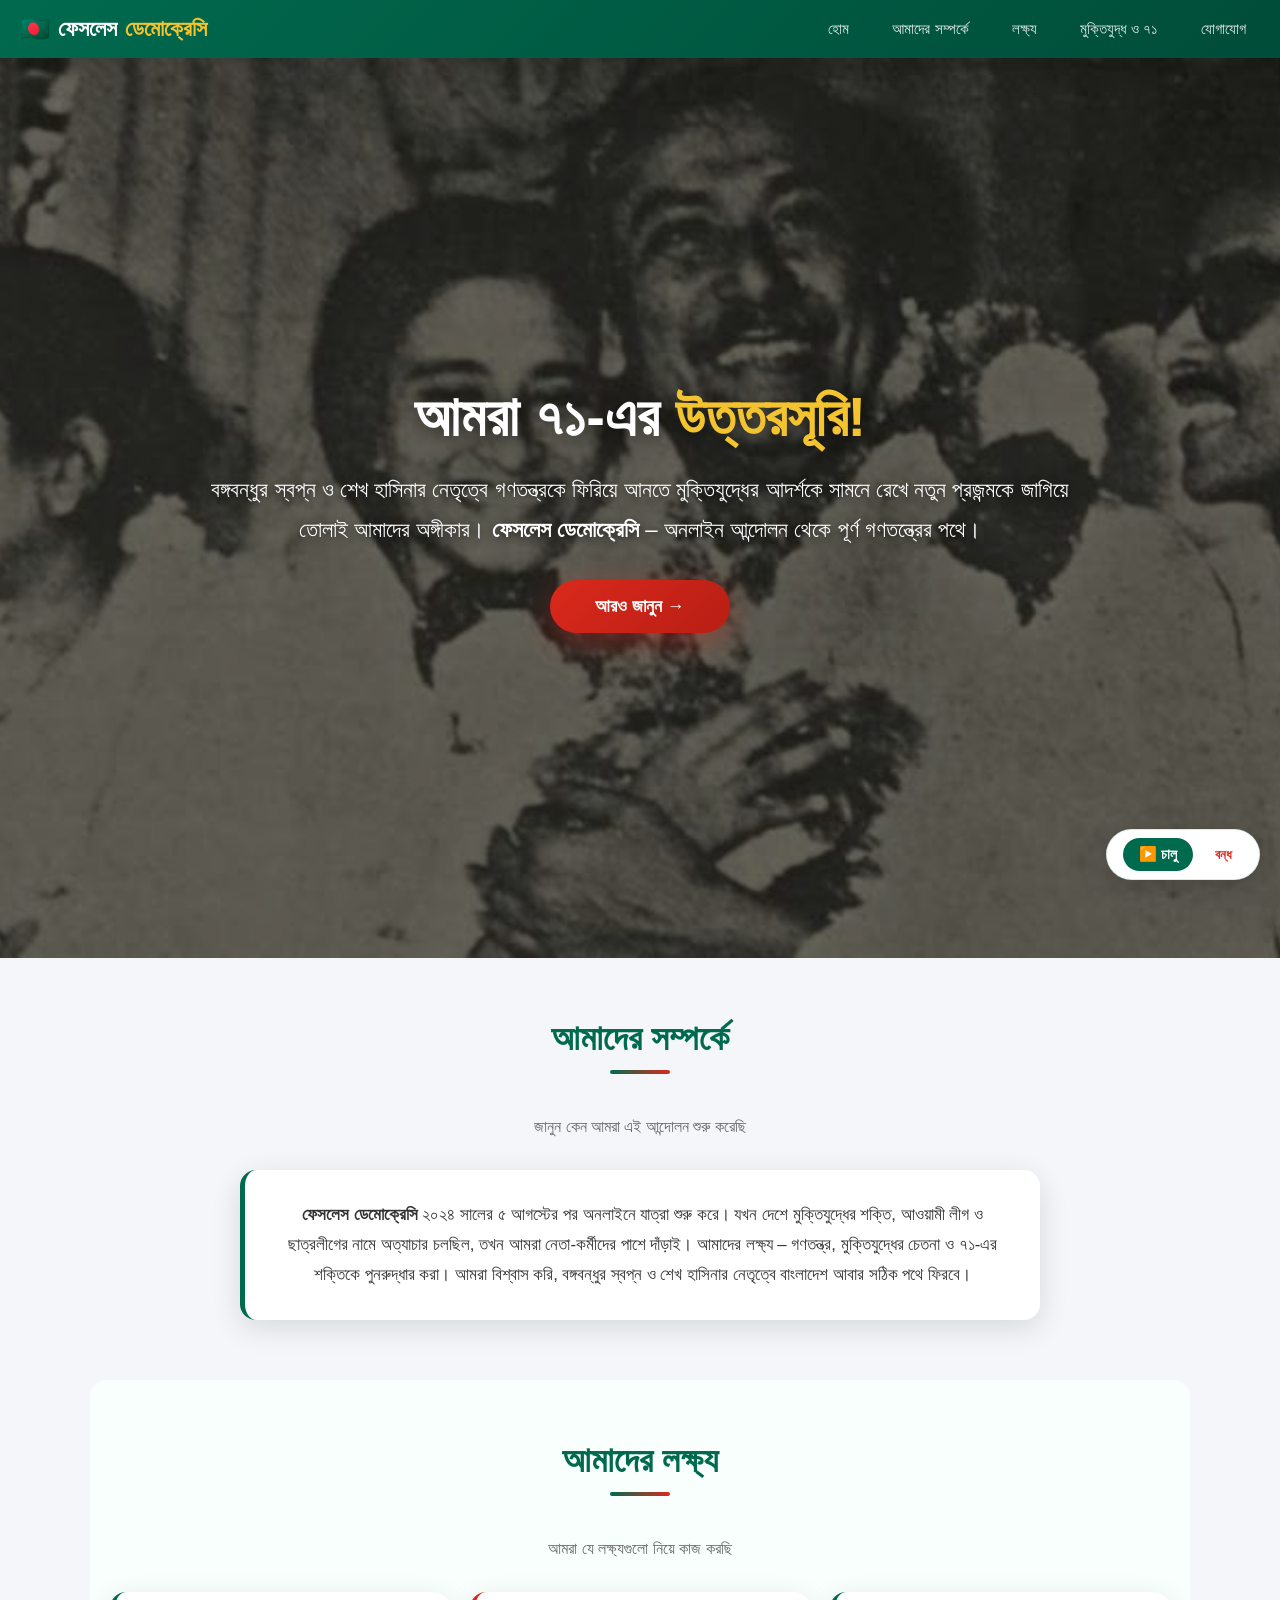
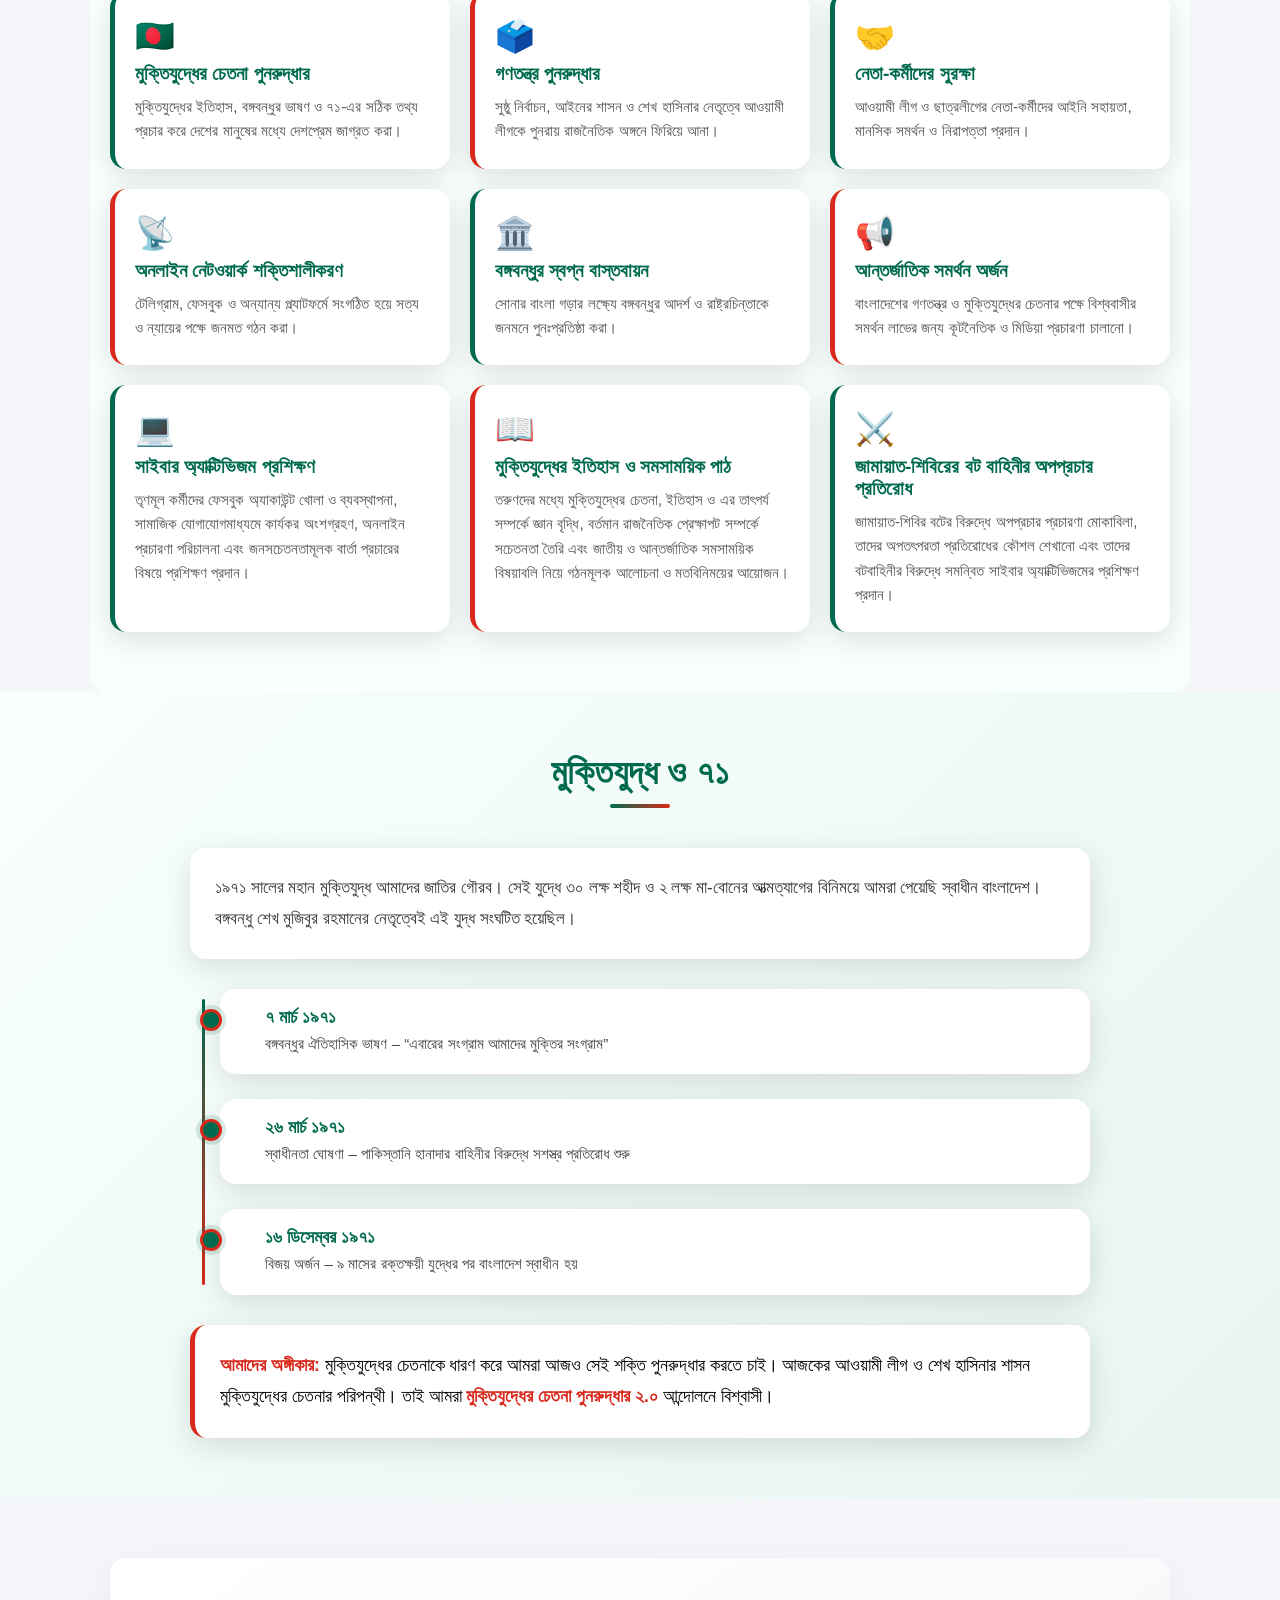
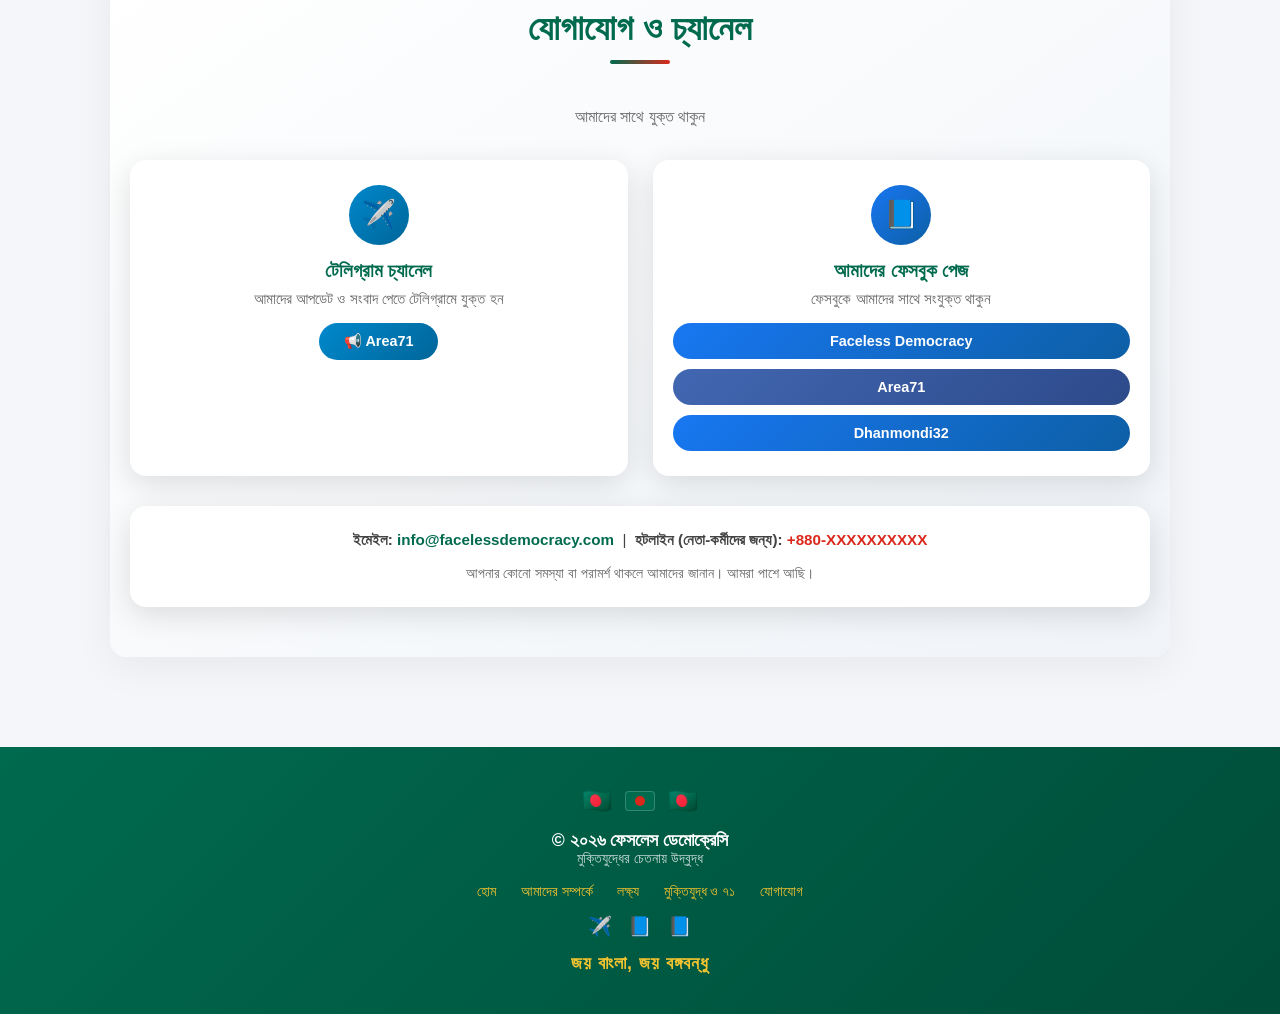
==== commit 72b1c42c: "Update index.html" ====
--- a/index.html
+++ b/index.html
@@ -583,7 +583,7 @@
             <div class="card red-border">
                 <span class="icon-big">📖</span>
                 <h3>মুক্তিযুদ্ধের ইতিহাস ও সমসাময়িক পাঠ</h3>
-                <p>তরুণদের মুক্তিযুদ্ধের ইতিহাস ও বর্তমান রাজনীতি সম্পর্কে জ্ঞান দেওয়া।</p>
+                <p>তরুণদের মধ্যে মুক্তিযুদ্ধের চেতনা, ইতিহাস ও এর তাৎপর্য সম্পর্কে জ্ঞান বৃদ্ধি, বর্তমান রাজনৈতিক প্রেক্ষাপট সম্পর্কে সচেতনতা তৈরি এবং জাতীয় ও আন্তর্জাতিক সমসাময়িক বিষয়াবলি নিয়ে গঠনমূলক আলোচনা ও মতবিনিময়ের আয়োজন।</p>
             </div>
             <div class="card">
                 <span class="icon-big">⚔️</span>
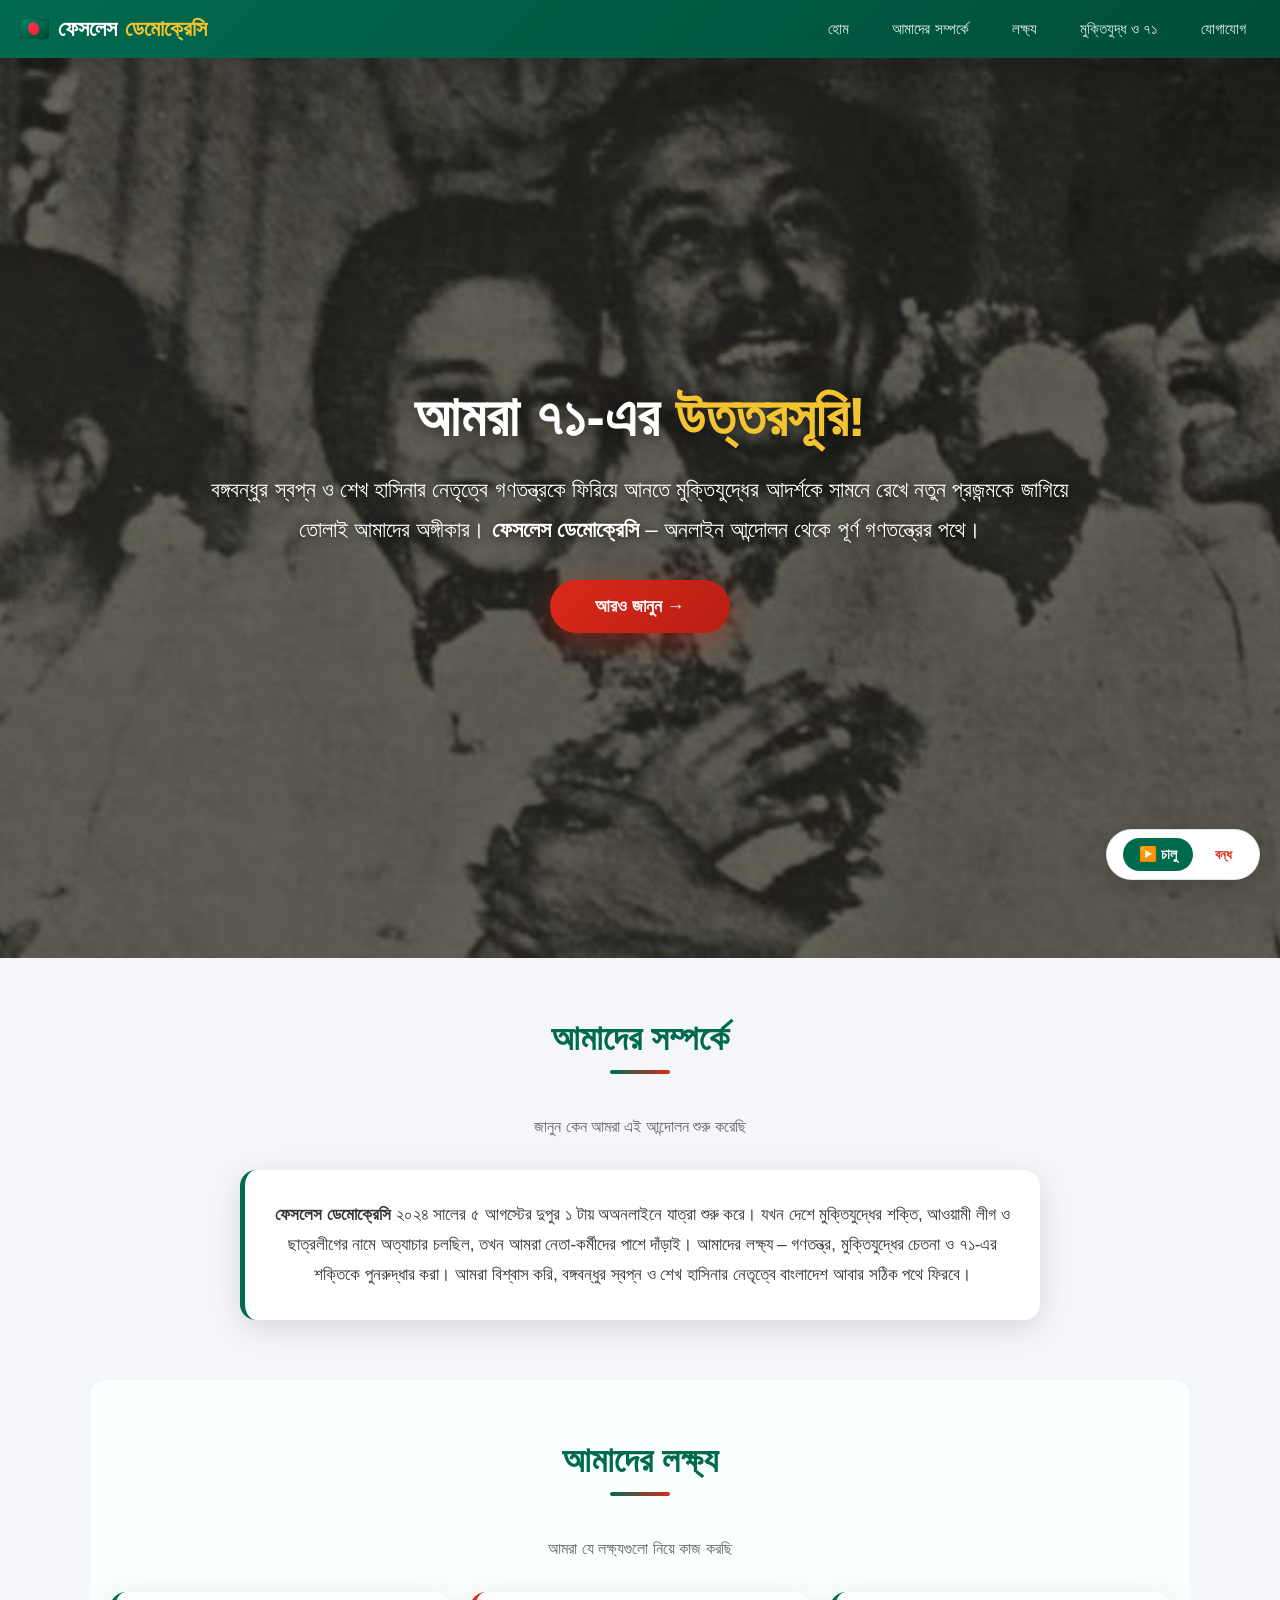
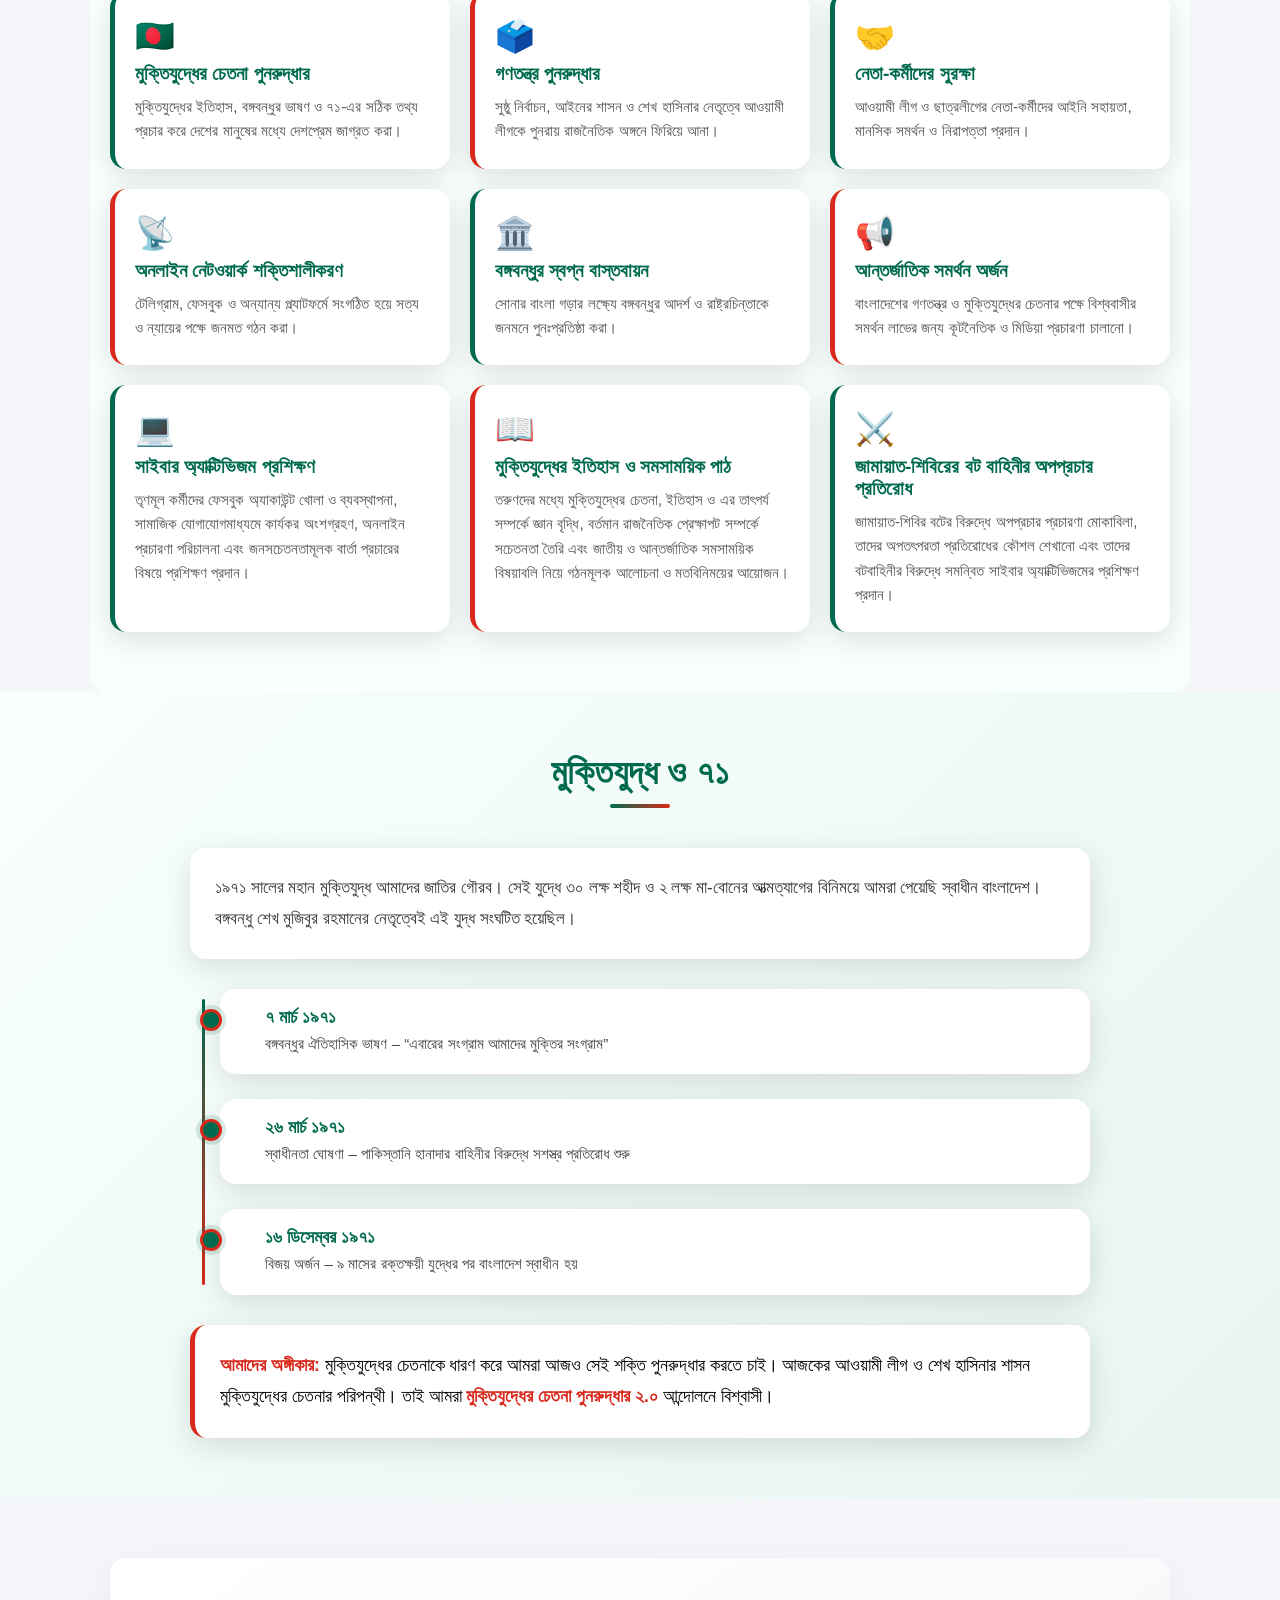
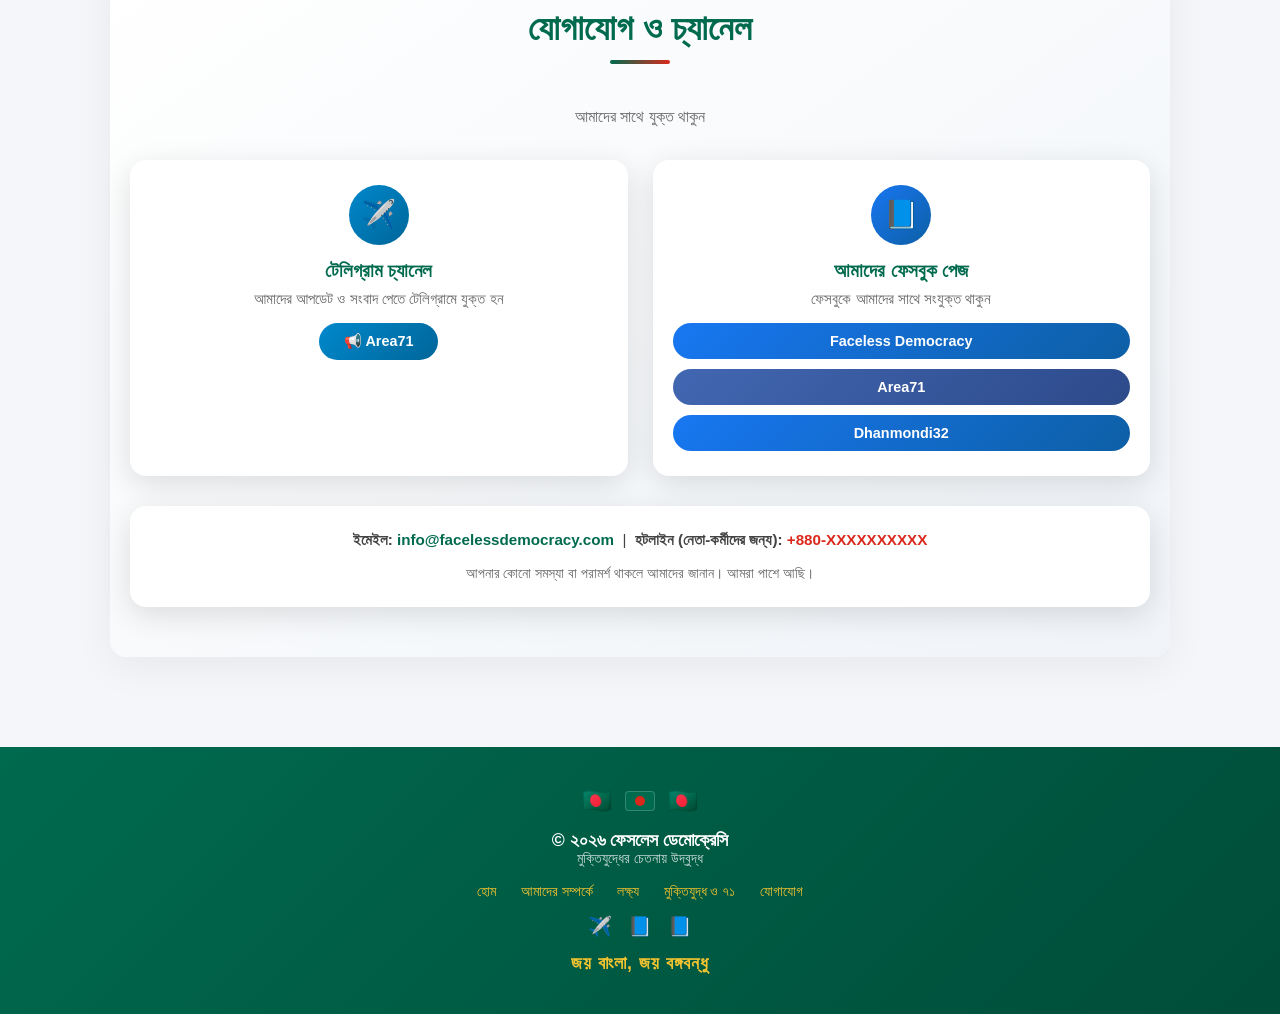
==== commit 7ece67c2: "Update index.html" ====
--- a/index.html
+++ b/index.html
@@ -533,7 +533,7 @@
         </div>
         <div class="section-subtitle">জানুন কেন আমরা এই আন্দোলন শুরু করেছি</div>
         <div class="about-text">
-            <p><strong>ফেসলেস ডেমোক্রেসি</strong> ২০২৪ সালের ৫ আগস্টের পর অনলাইনে যাত্রা শুরু করে। যখন দেশে মুক্তিযুদ্ধের শক্তি, আওয়ামী লীগ ও ছাত্রলীগের নামে অত্যাচার চলছিল, তখন আমরা নেতা-কর্মীদের পাশে দাঁড়াই। আমাদের লক্ষ্য – গণতন্ত্র, মুক্তিযুদ্ধের চেতনা ও ৭১-এর শক্তিকে পুনরুদ্ধার করা। আমরা বিশ্বাস করি, বঙ্গবন্ধুর স্বপ্ন ও শেখ হাসিনার নেতৃত্বে বাংলাদেশ আবার সঠিক পথে ফিরবে।</p>
+            <p><strong>ফেসলেস ডেমোক্রেসি</strong> ২০২৪ সালের ৫ আগস্টের দুপুর ১ টায় অঅনলাইনে যাত্রা শুরু করে। যখন দেশে মুক্তিযুদ্ধের শক্তি, আওয়ামী লীগ ও ছাত্রলীগের নামে অত্যাচার চলছিল, তখন আমরা নেতা-কর্মীদের পাশে দাঁড়াই। আমাদের লক্ষ্য – গণতন্ত্র, মুক্তিযুদ্ধের চেতনা ও ৭১-এর শক্তিকে পুনরুদ্ধার করা। আমরা বিশ্বাস করি, বঙ্গবন্ধুর স্বপ্ন ও শেখ হাসিনার নেতৃত্বে বাংলাদেশ আবার সঠিক পথে ফিরবে।</p>
         </div>
     </section>
 
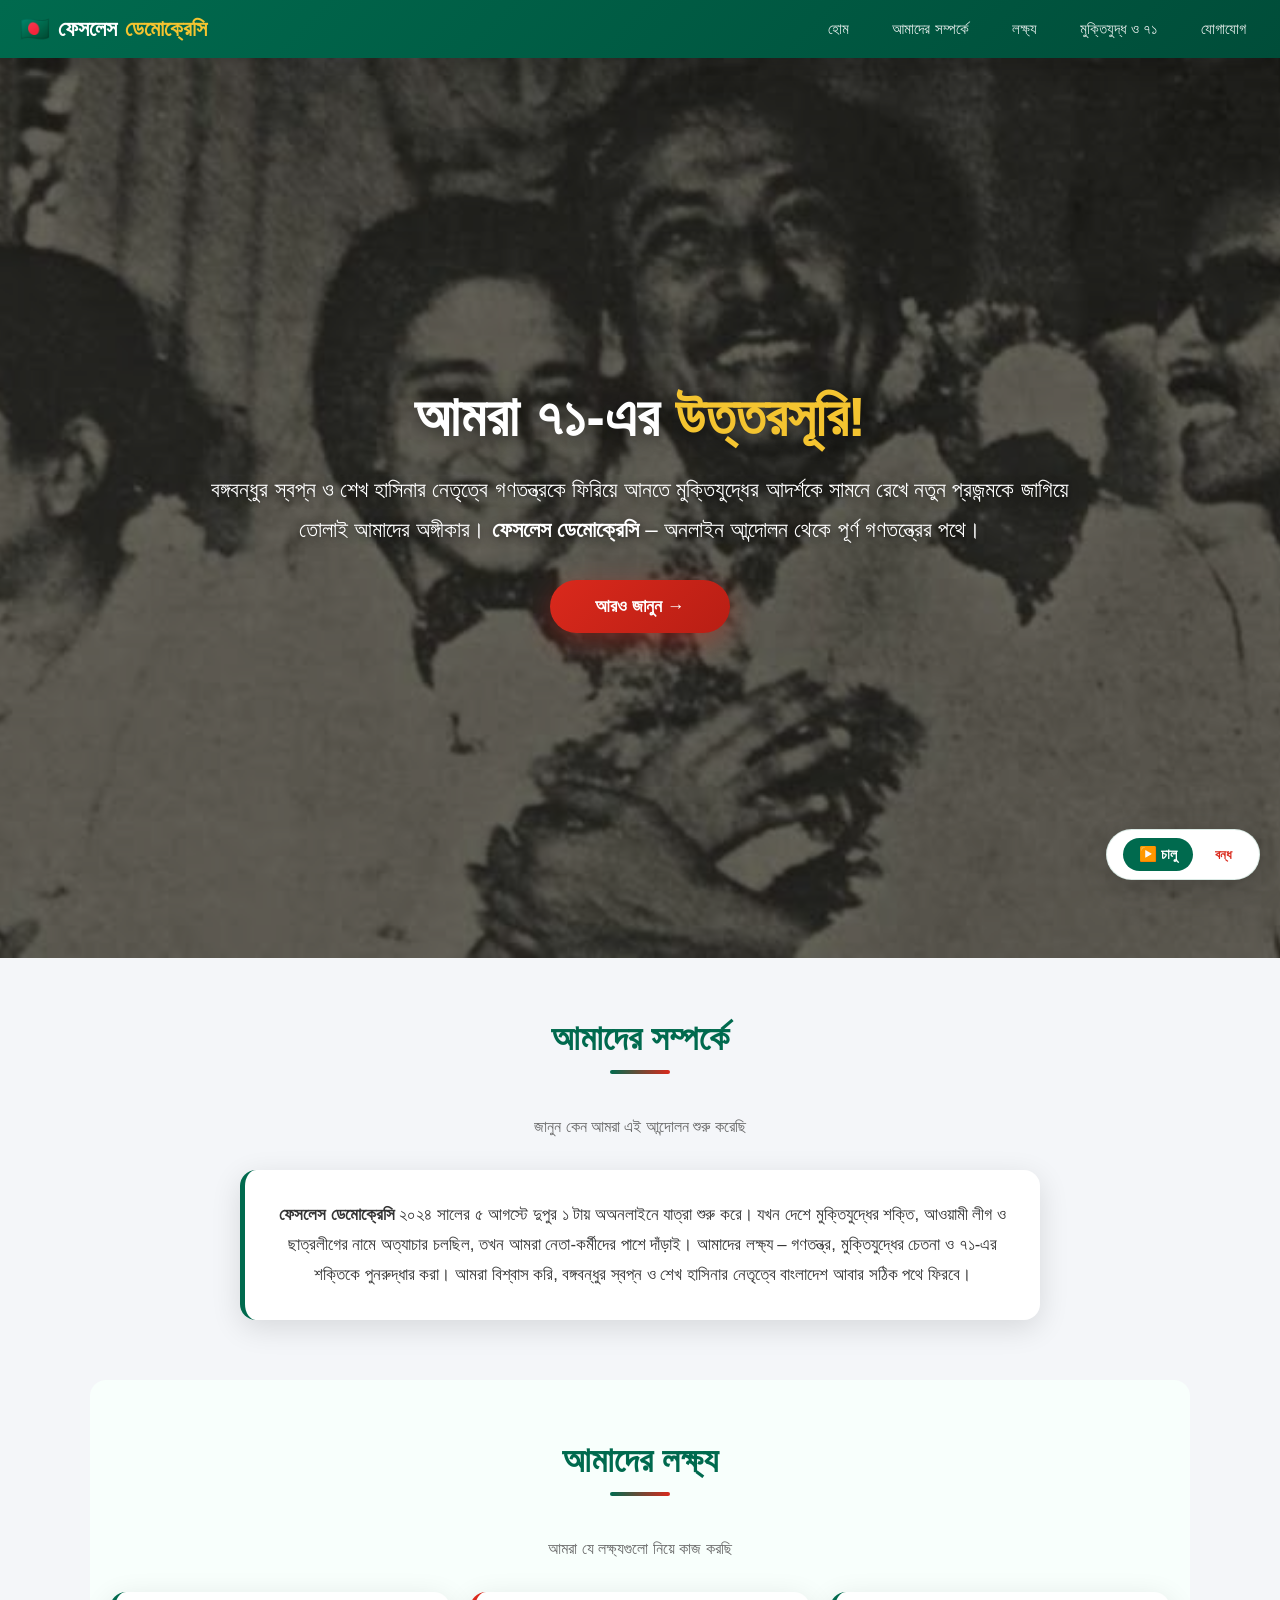
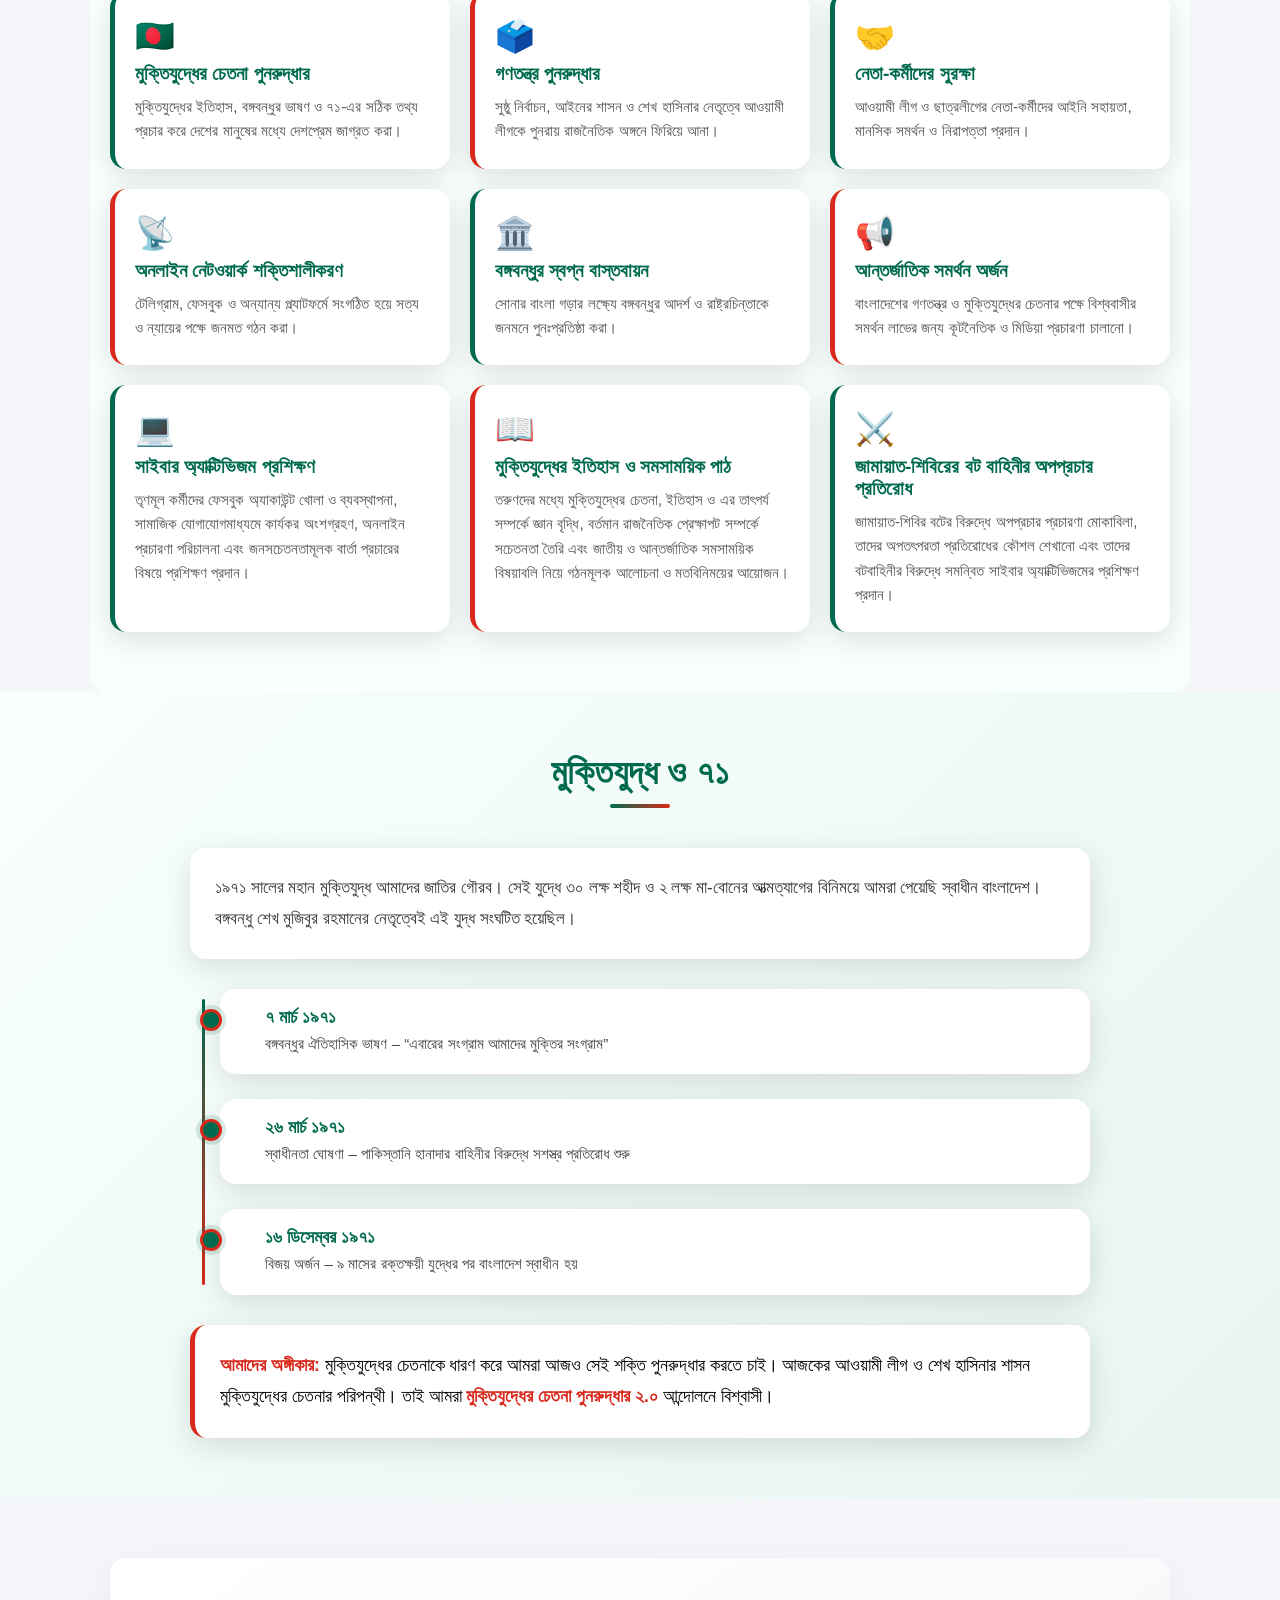
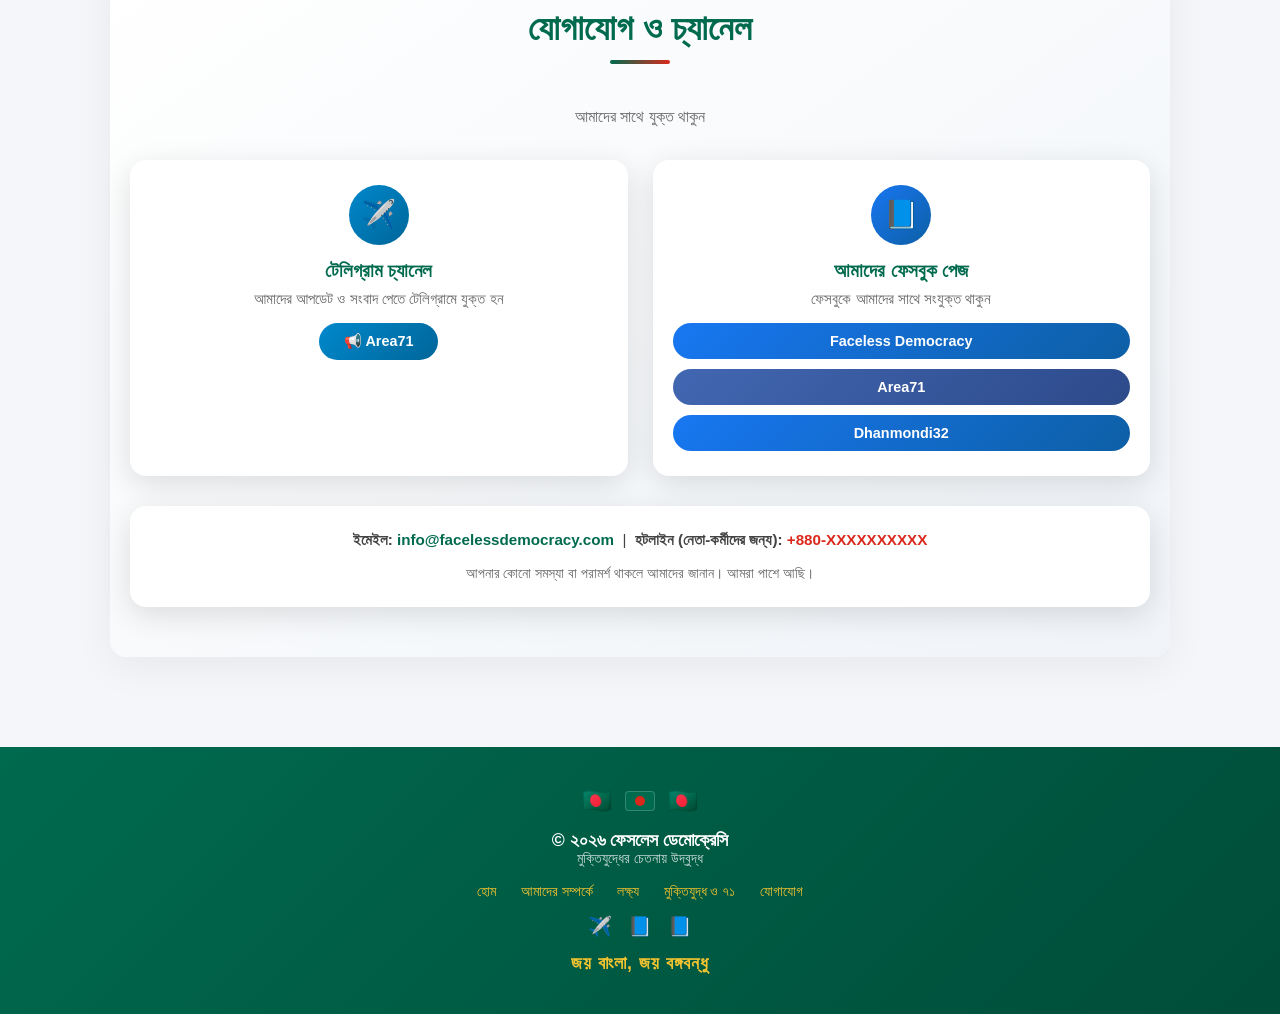
==== commit 51c960bc: "Update index.html" ====
--- a/index.html
+++ b/index.html
@@ -533,7 +533,7 @@
         </div>
         <div class="section-subtitle">জানুন কেন আমরা এই আন্দোলন শুরু করেছি</div>
         <div class="about-text">
-            <p><strong>ফেসলেস ডেমোক্রেসি</strong> ২০২৪ সালের ৫ আগস্টের দুপুর ১ টায় অঅনলাইনে যাত্রা শুরু করে। যখন দেশে মুক্তিযুদ্ধের শক্তি, আওয়ামী লীগ ও ছাত্রলীগের নামে অত্যাচার চলছিল, তখন আমরা নেতা-কর্মীদের পাশে দাঁড়াই। আমাদের লক্ষ্য – গণতন্ত্র, মুক্তিযুদ্ধের চেতনা ও ৭১-এর শক্তিকে পুনরুদ্ধার করা। আমরা বিশ্বাস করি, বঙ্গবন্ধুর স্বপ্ন ও শেখ হাসিনার নেতৃত্বে বাংলাদেশ আবার সঠিক পথে ফিরবে।</p>
+            <p><strong>ফেসলেস ডেমোক্রেসি</strong> ২০২৪ সালের ৫ আগস্টে দুপুর ১ টায় অঅনলাইনে যাত্রা শুরু করে। যখন দেশে মুক্তিযুদ্ধের শক্তি, আওয়ামী লীগ ও ছাত্রলীগের নামে অত্যাচার চলছিল, তখন আমরা নেতা-কর্মীদের পাশে দাঁড়াই। আমাদের লক্ষ্য – গণতন্ত্র, মুক্তিযুদ্ধের চেতনা ও ৭১-এর শক্তিকে পুনরুদ্ধার করা। আমরা বিশ্বাস করি, বঙ্গবন্ধুর স্বপ্ন ও শেখ হাসিনার নেতৃত্বে বাংলাদেশ আবার সঠিক পথে ফিরবে।</p>
         </div>
     </section>
 
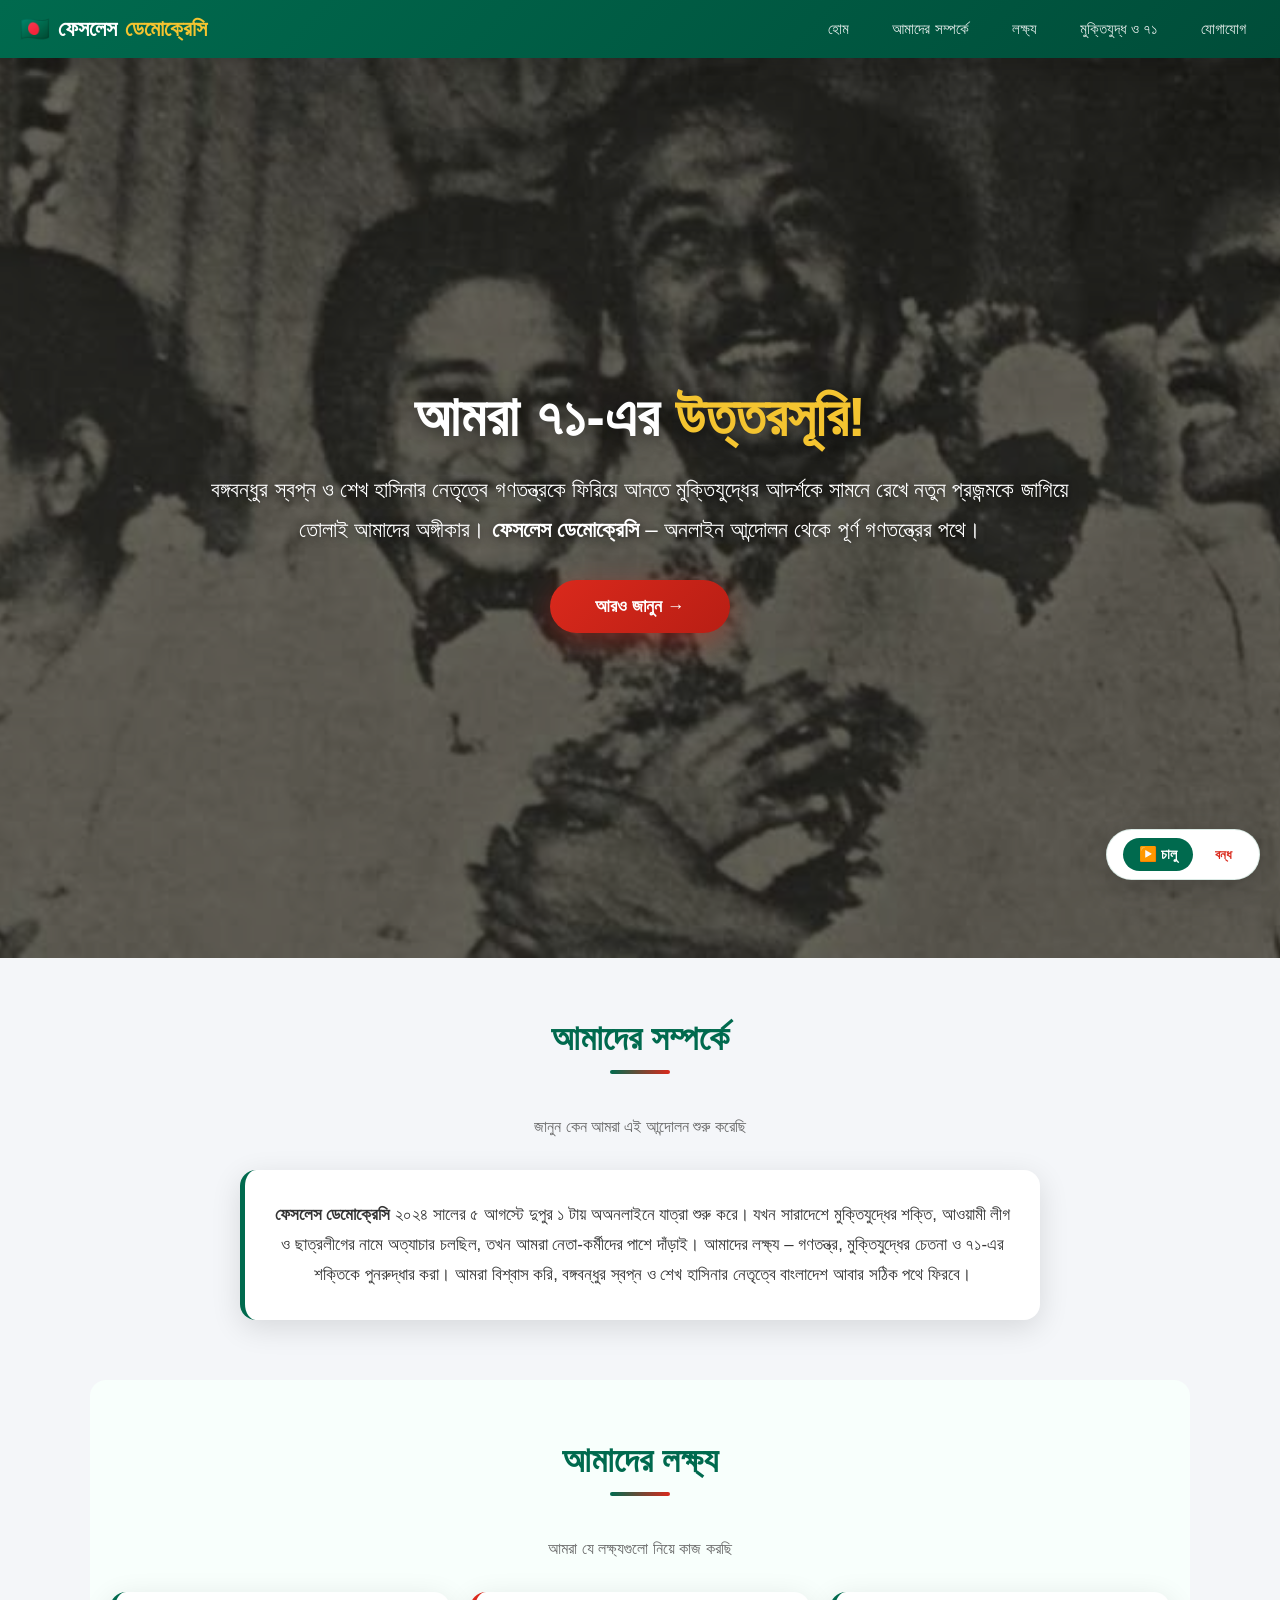
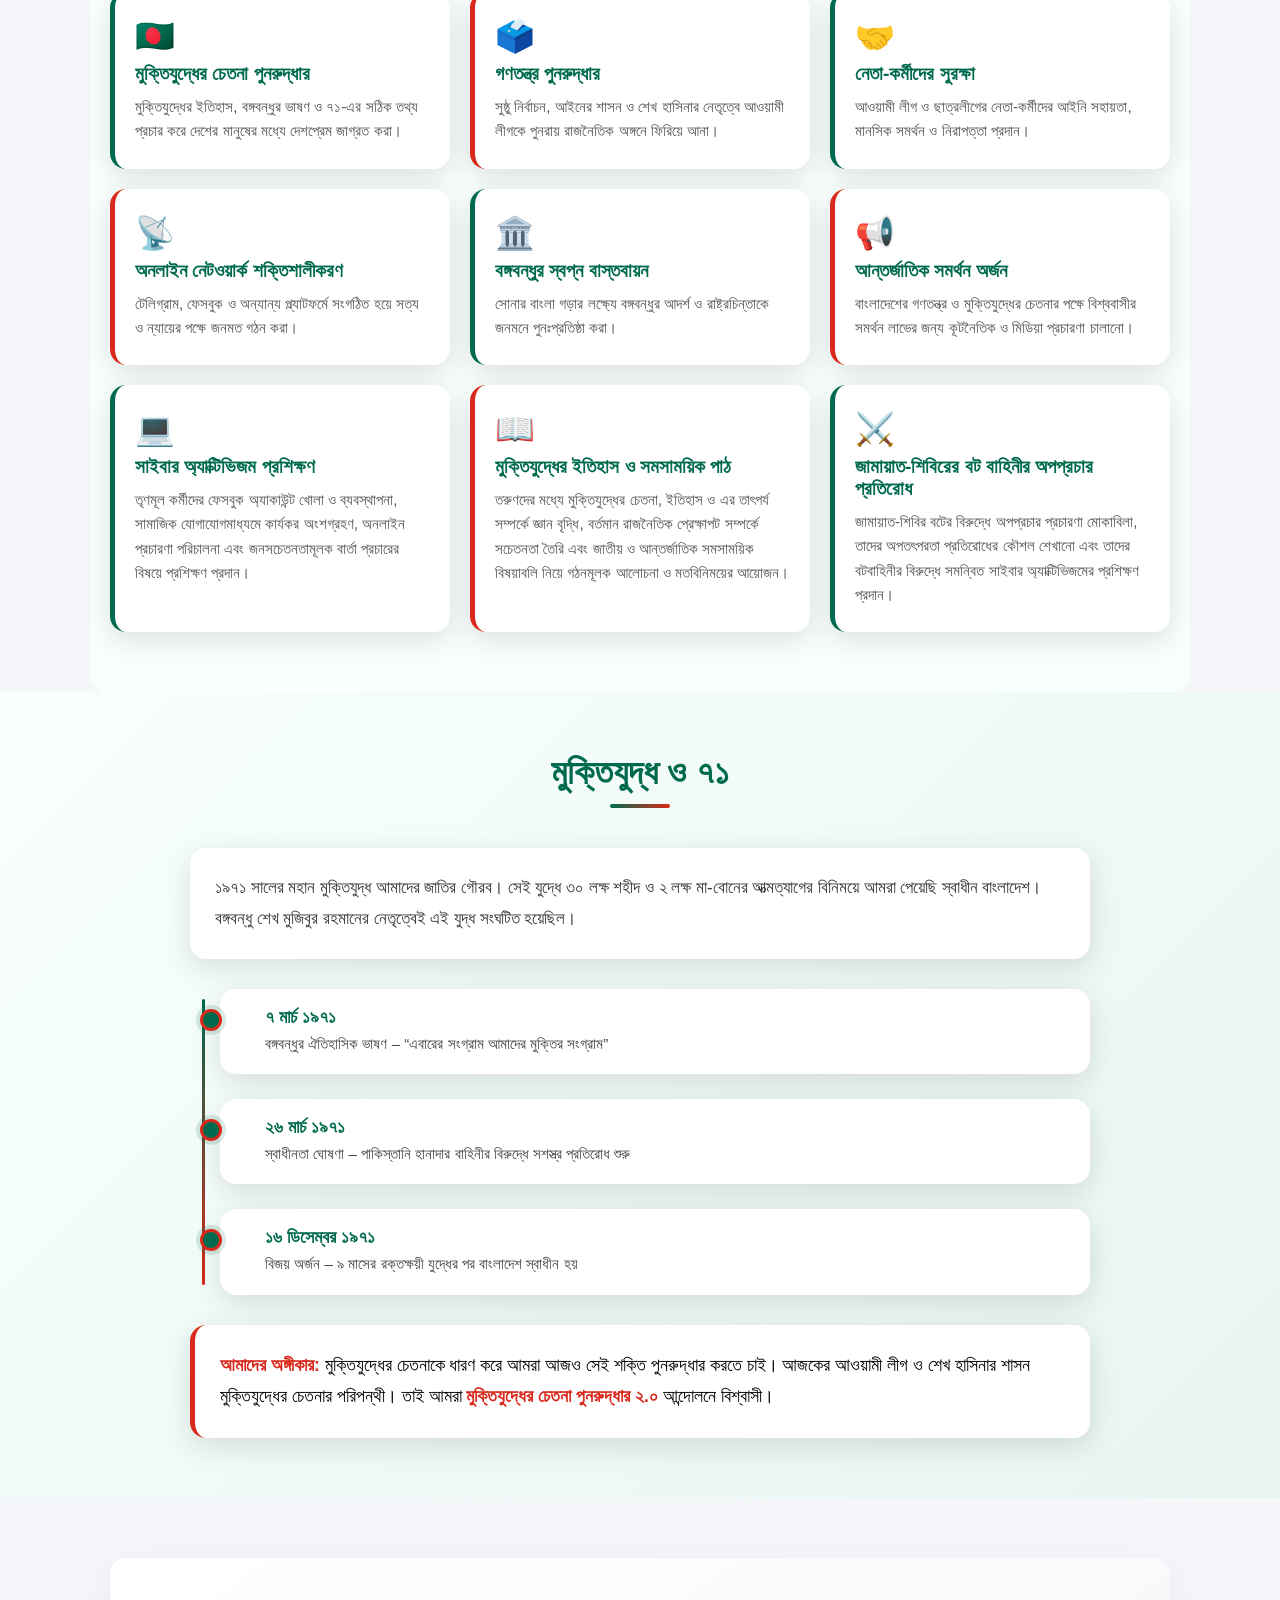
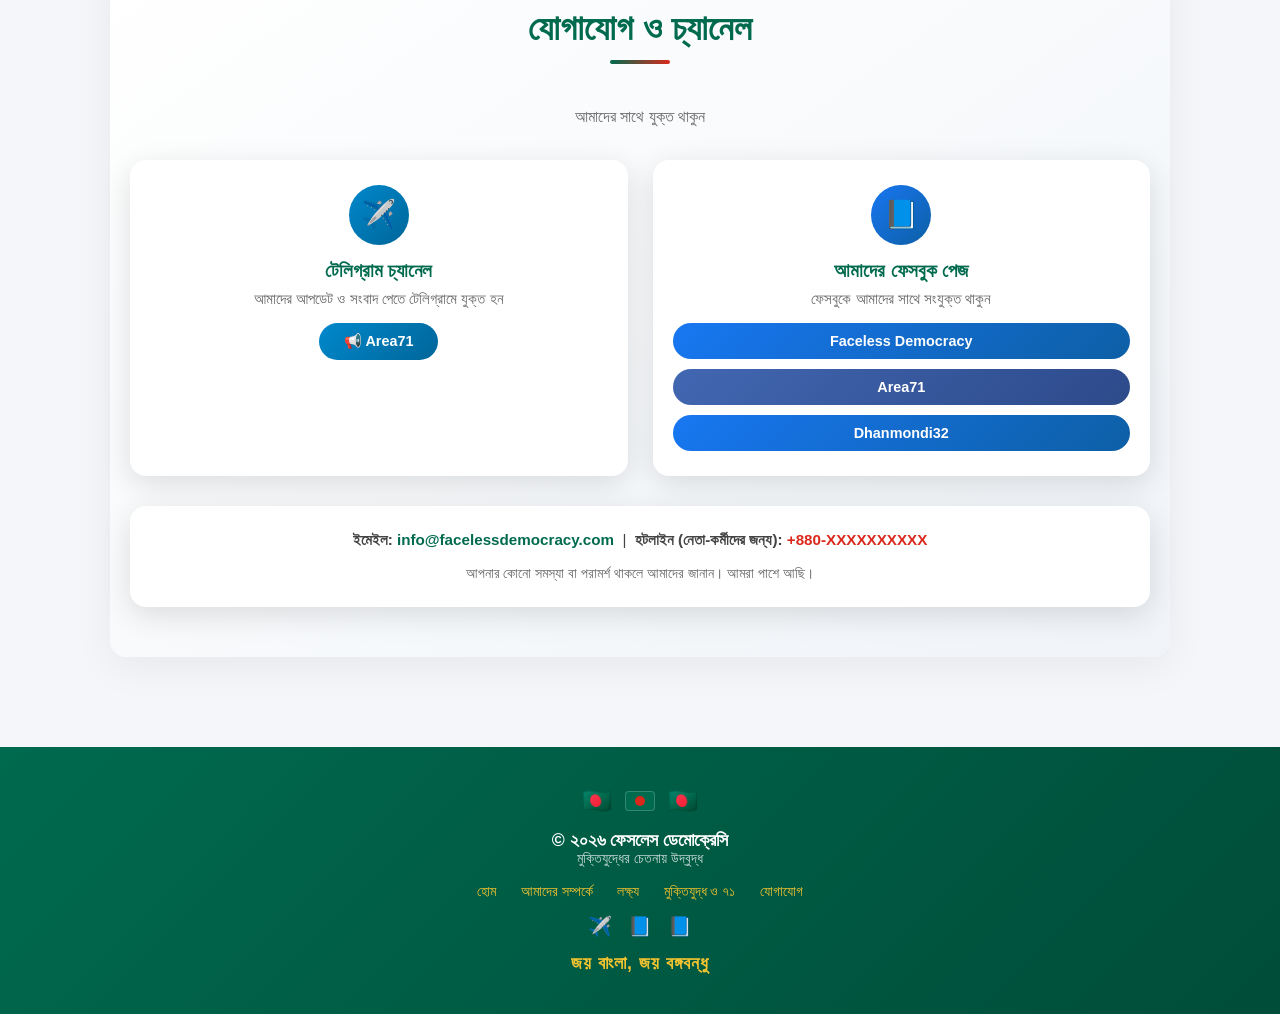
==== commit 4493a8a0: "Update index.html" ====
--- a/index.html
+++ b/index.html
@@ -533,7 +533,7 @@
         </div>
         <div class="section-subtitle">জানুন কেন আমরা এই আন্দোলন শুরু করেছি</div>
         <div class="about-text">
-            <p><strong>ফেসলেস ডেমোক্রেসি</strong> ২০২৪ সালের ৫ আগস্টে দুপুর ১ টায় অঅনলাইনে যাত্রা শুরু করে। যখন দেশে মুক্তিযুদ্ধের শক্তি, আওয়ামী লীগ ও ছাত্রলীগের নামে অত্যাচার চলছিল, তখন আমরা নেতা-কর্মীদের পাশে দাঁড়াই। আমাদের লক্ষ্য – গণতন্ত্র, মুক্তিযুদ্ধের চেতনা ও ৭১-এর শক্তিকে পুনরুদ্ধার করা। আমরা বিশ্বাস করি, বঙ্গবন্ধুর স্বপ্ন ও শেখ হাসিনার নেতৃত্বে বাংলাদেশ আবার সঠিক পথে ফিরবে।</p>
+            <p><strong>ফেসলেস ডেমোক্রেসি</strong> ২০২৪ সালের ৫ আগস্টে দুপুর ১ টায় অঅনলাইনে যাত্রা শুরু করে। যখন সারাদেশে মুক্তিযুদ্ধের শক্তি, আওয়ামী লীগ ও ছাত্রলীগের নামে অত্যাচার চলছিল, তখন আমরা নেতা-কর্মীদের পাশে দাঁড়াই। আমাদের লক্ষ্য – গণতন্ত্র, মুক্তিযুদ্ধের চেতনা ও ৭১-এর শক্তিকে পুনরুদ্ধার করা। আমরা বিশ্বাস করি, বঙ্গবন্ধুর স্বপ্ন ও শেখ হাসিনার নেতৃত্বে বাংলাদেশ আবার সঠিক পথে ফিরবে।</p>
         </div>
     </section>
 
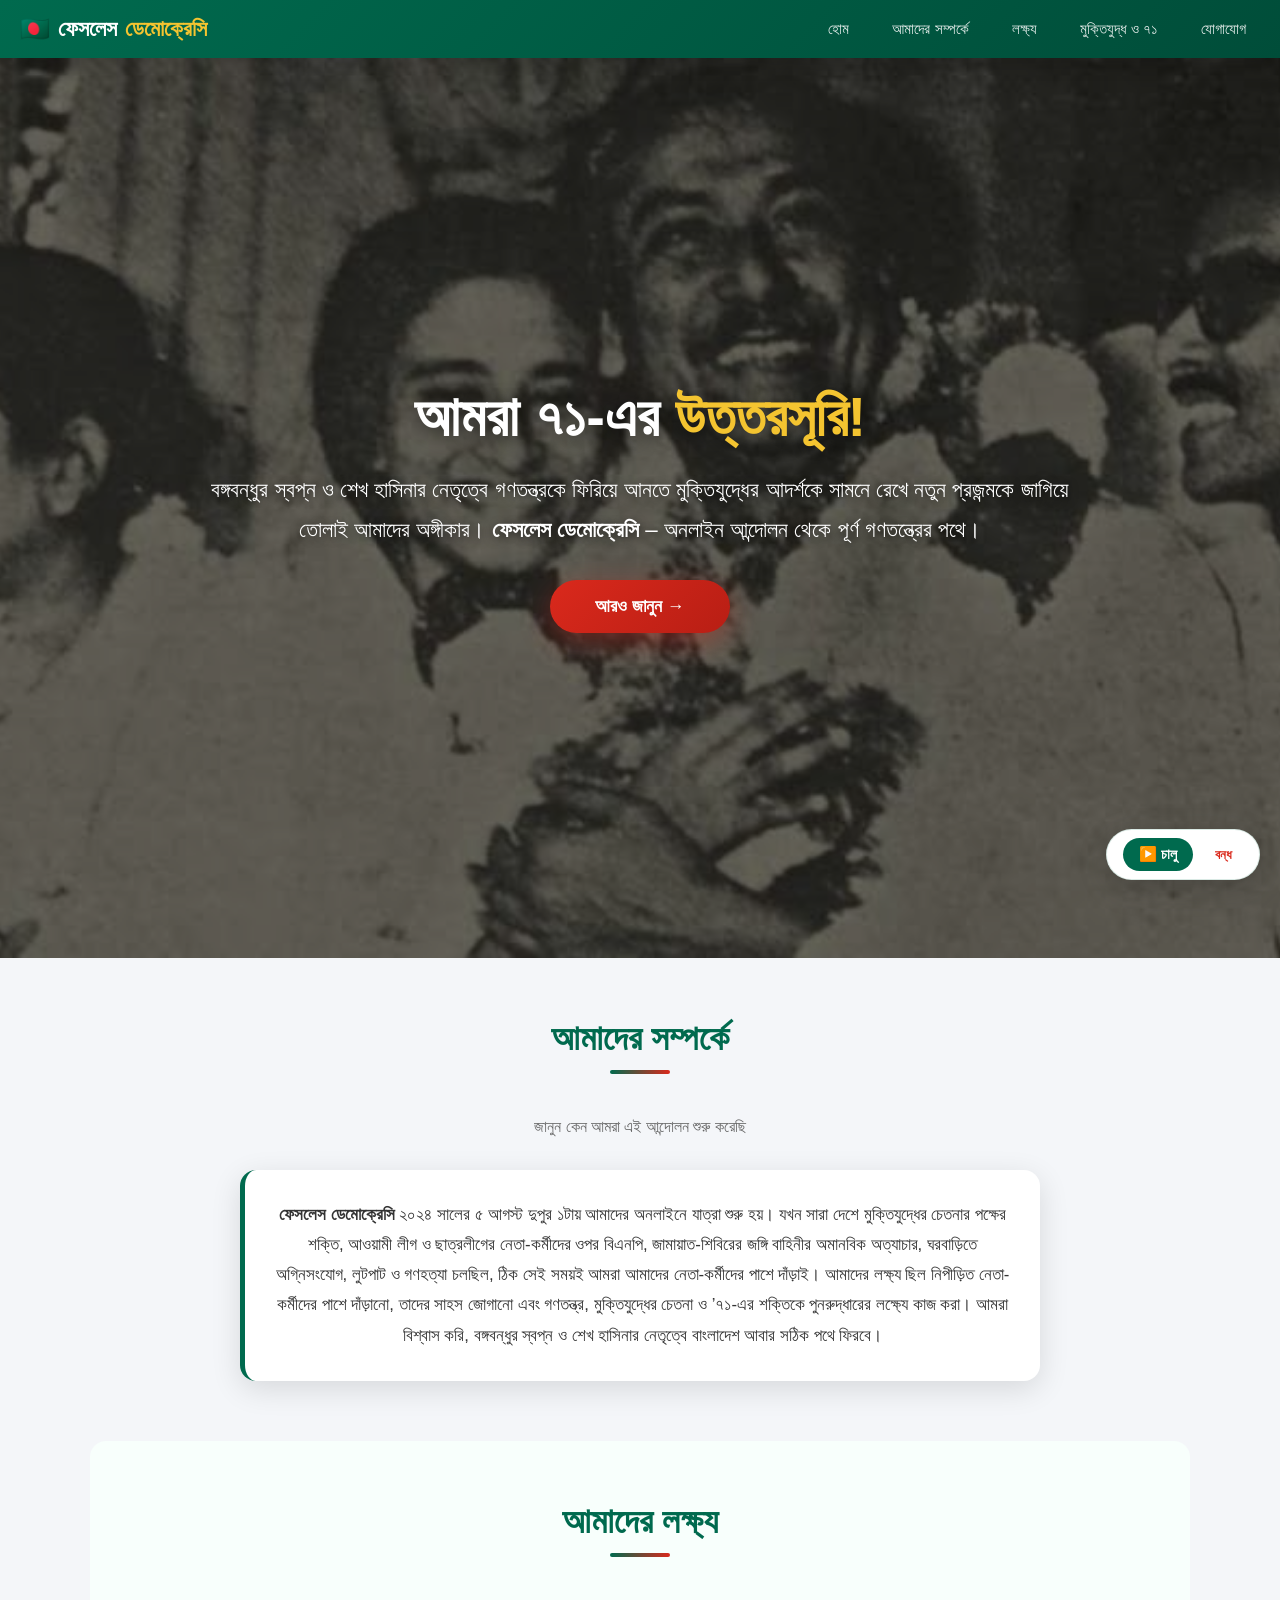
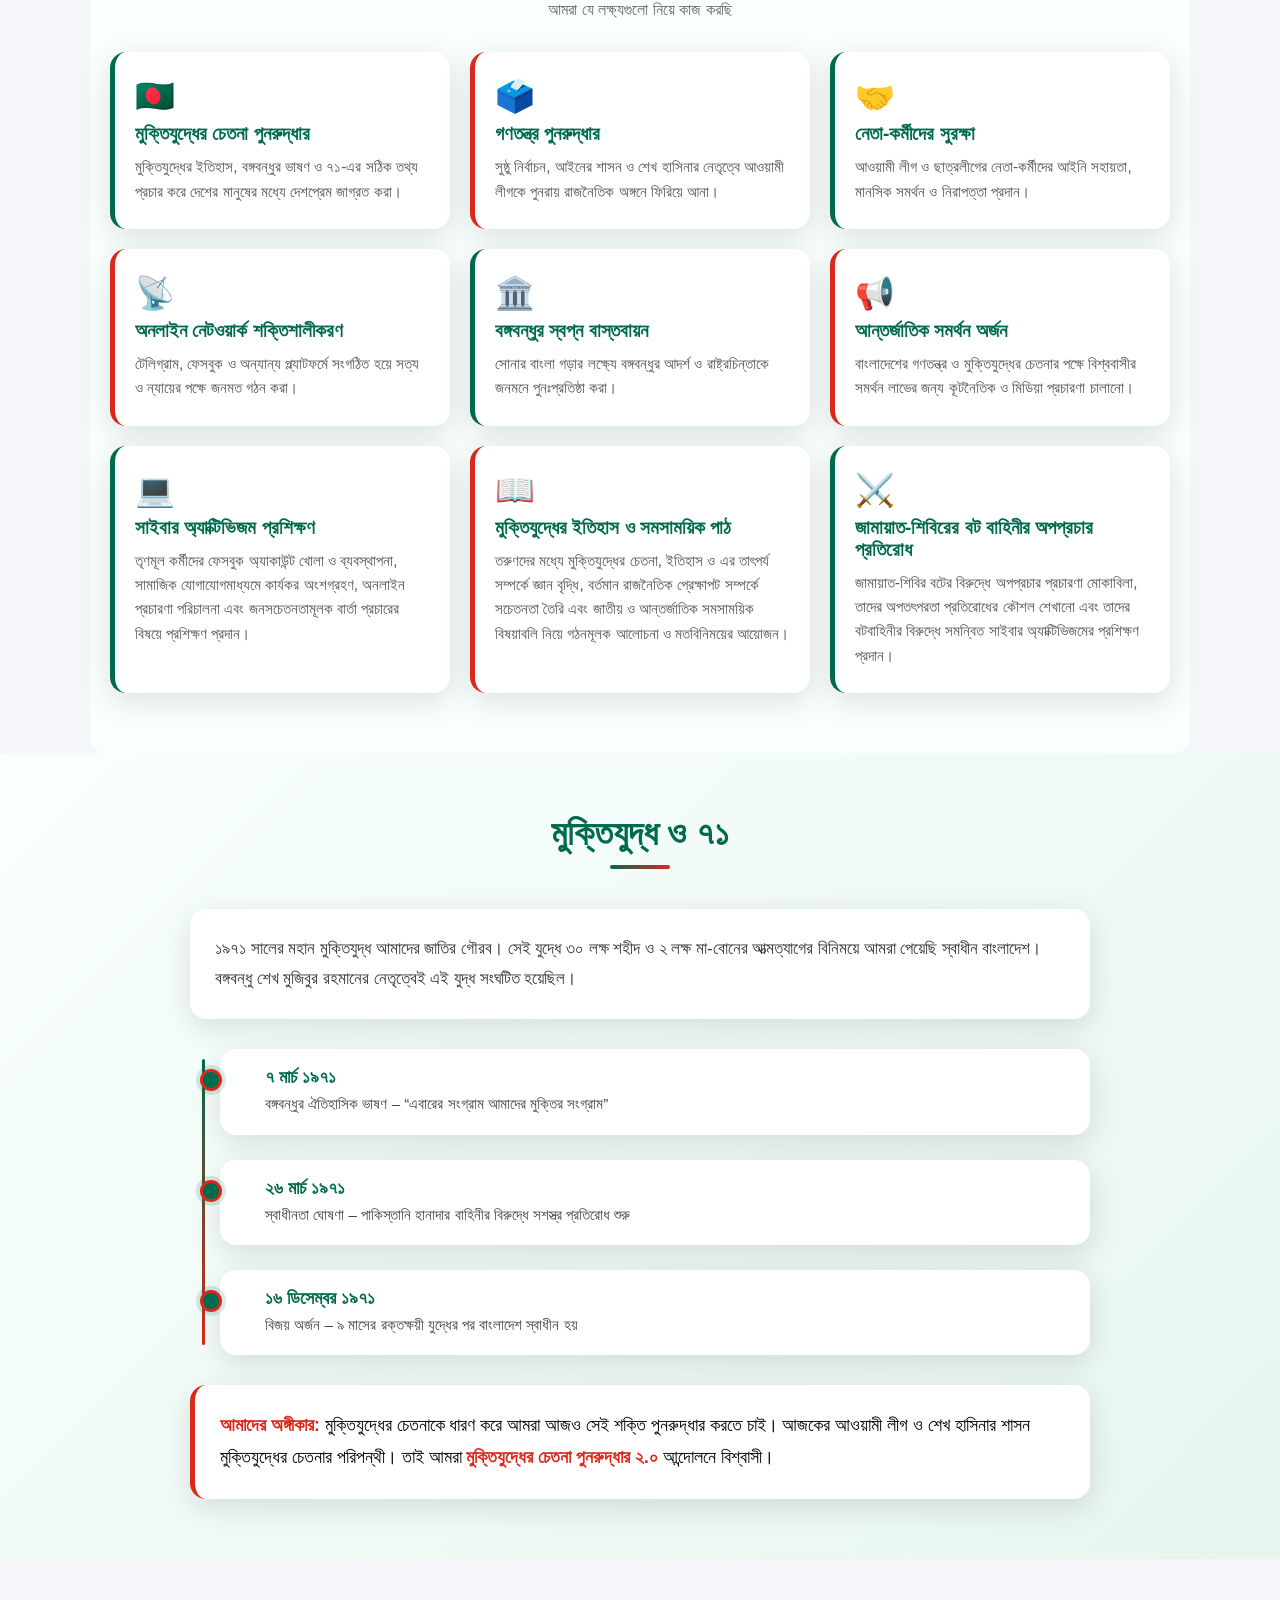
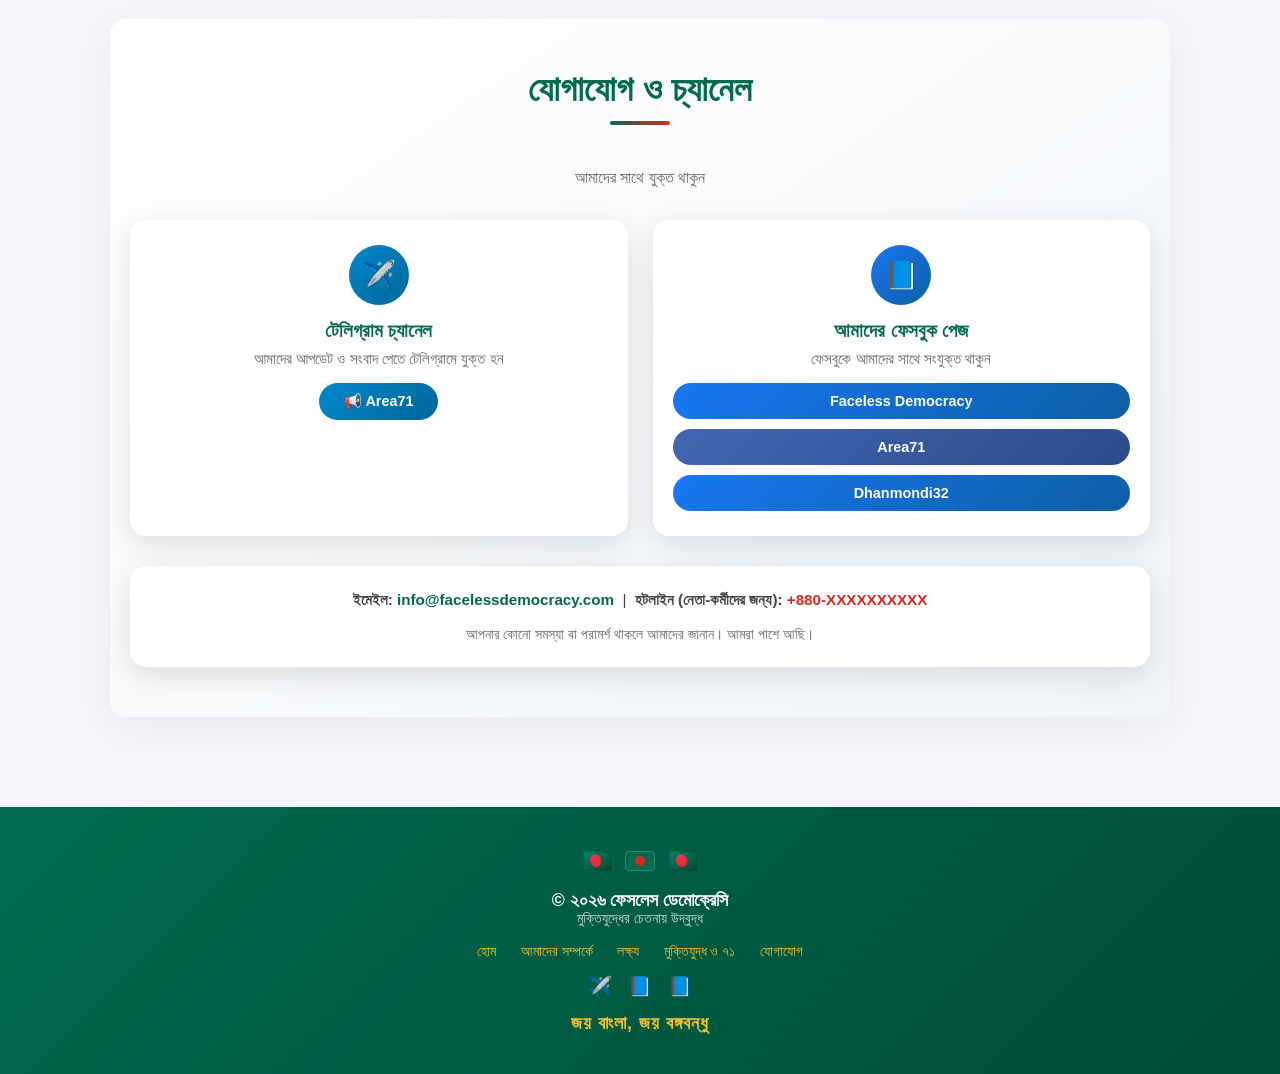
==== commit 3995ad0c: "Update index.html" ====
--- a/index.html
+++ b/index.html
@@ -533,7 +533,7 @@
         </div>
         <div class="section-subtitle">জানুন কেন আমরা এই আন্দোলন শুরু করেছি</div>
         <div class="about-text">
-            <p><strong>ফেসলেস ডেমোক্রেসি</strong> ২০২৪ সালের ৫ আগস্টে দুপুর ১ টায় অঅনলাইনে যাত্রা শুরু করে। যখন সারাদেশে মুক্তিযুদ্ধের শক্তি, আওয়ামী লীগ ও ছাত্রলীগের নামে অত্যাচার চলছিল, তখন আমরা নেতা-কর্মীদের পাশে দাঁড়াই। আমাদের লক্ষ্য – গণতন্ত্র, মুক্তিযুদ্ধের চেতনা ও ৭১-এর শক্তিকে পুনরুদ্ধার করা। আমরা বিশ্বাস করি, বঙ্গবন্ধুর স্বপ্ন ও শেখ হাসিনার নেতৃত্বে বাংলাদেশ আবার সঠিক পথে ফিরবে।</p>
+            <p><strong>ফেসলেস ডেমোক্রেসি</strong> ২০২৪ সালের ৫ আগস্ট দুপুর ১টায় আমাদের অনলাইনে যাত্রা শুরু হয়। যখন সারা দেশে মুক্তিযুদ্ধের চেতনার পক্ষের শক্তি, আওয়ামী লীগ ও ছাত্রলীগের নেতা-কর্মীদের ওপর বিএনপি, জামায়াত-শিবিরের জঙ্গি বাহিনীর অমানবিক অত্যাচার, ঘরবাড়িতে অগ্নিসংযোগ, লুটপাট ও গণহত্যা চলছিল, ঠিক সেই সময়ই আমরা আমাদের নেতা-কর্মীদের পাশে দাঁড়াই। আমাদের লক্ষ্য ছিল নিপীড়িত নেতা-কর্মীদের পাশে দাঁড়ানো, তাদের সাহস জোগানো এবং গণতন্ত্র, মুক্তিযুদ্ধের চেতনা ও ’৭১-এর শক্তিকে পুনরুদ্ধারের লক্ষ্যে কাজ করা। আমরা বিশ্বাস করি, বঙ্গবন্ধুর স্বপ্ন ও শেখ হাসিনার নেতৃত্বে বাংলাদেশ আবার সঠিক পথে ফিরবে।</p>
         </div>
     </section>
 
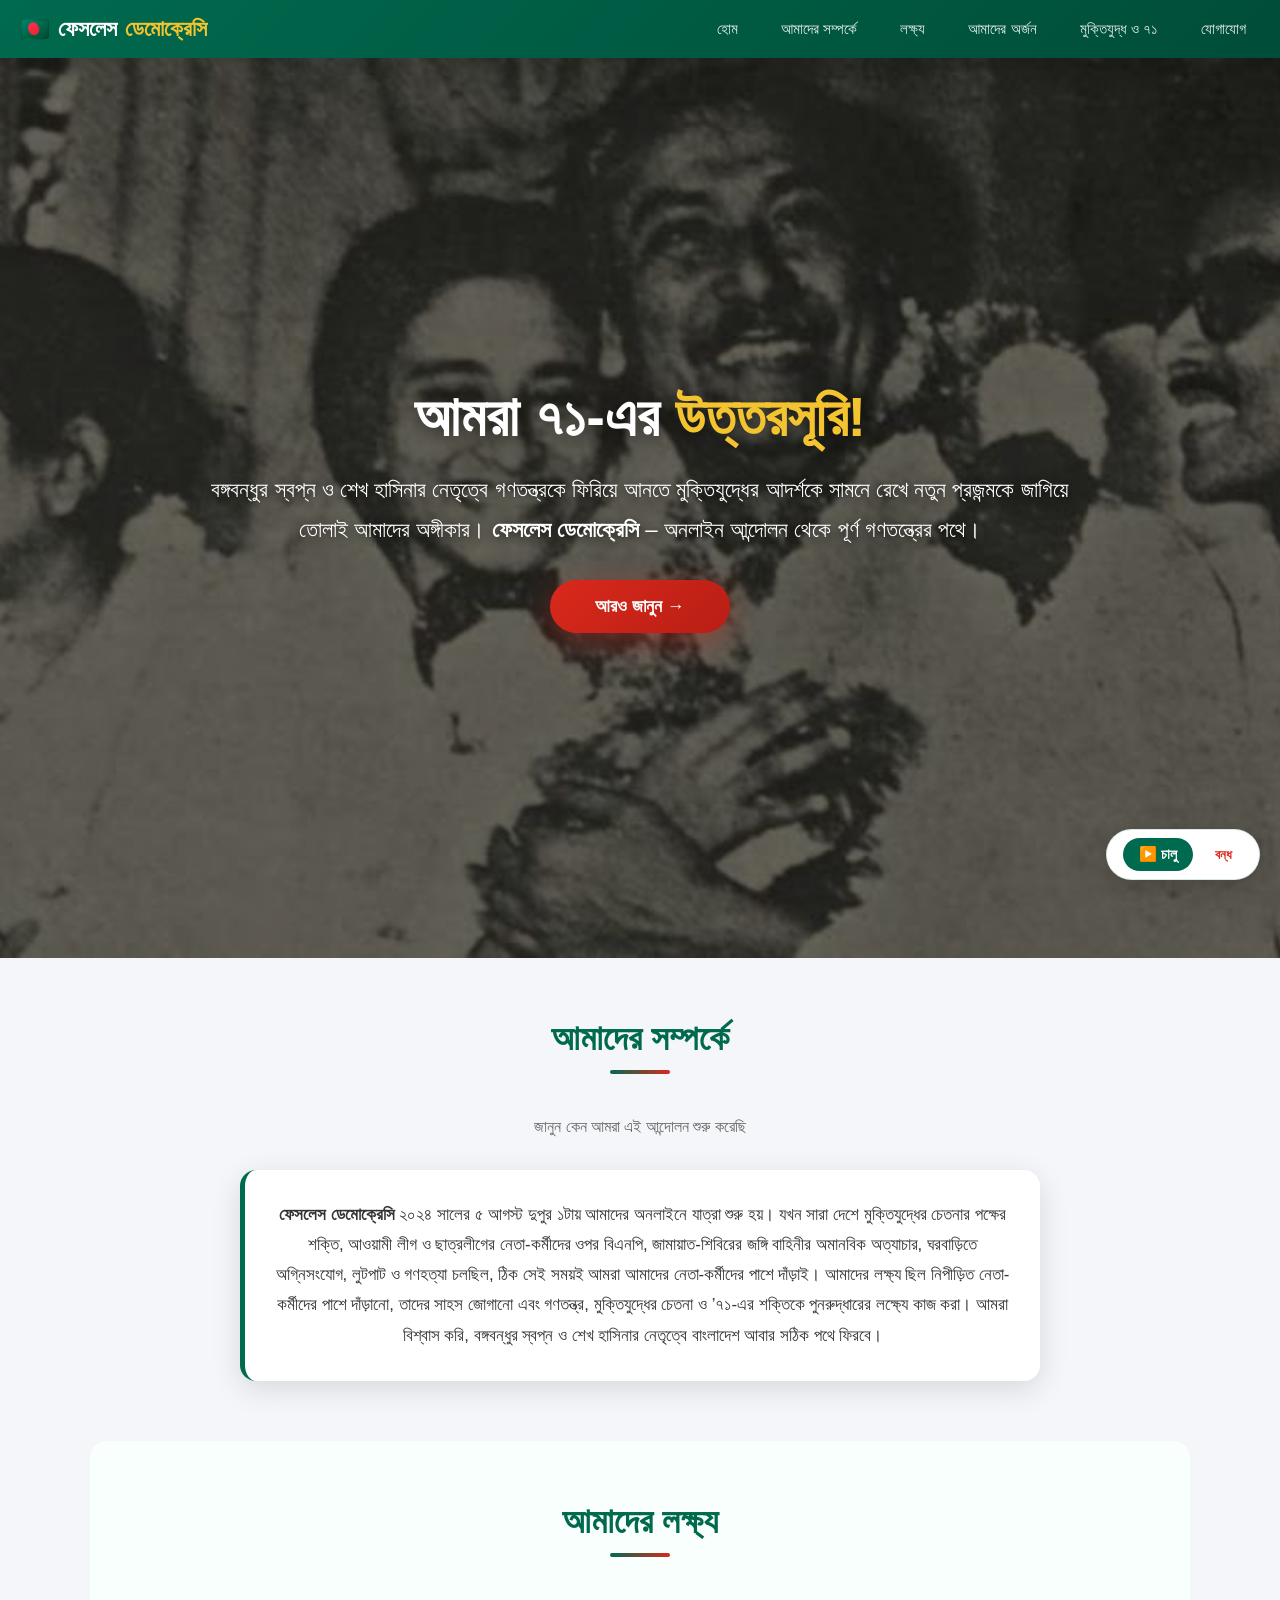
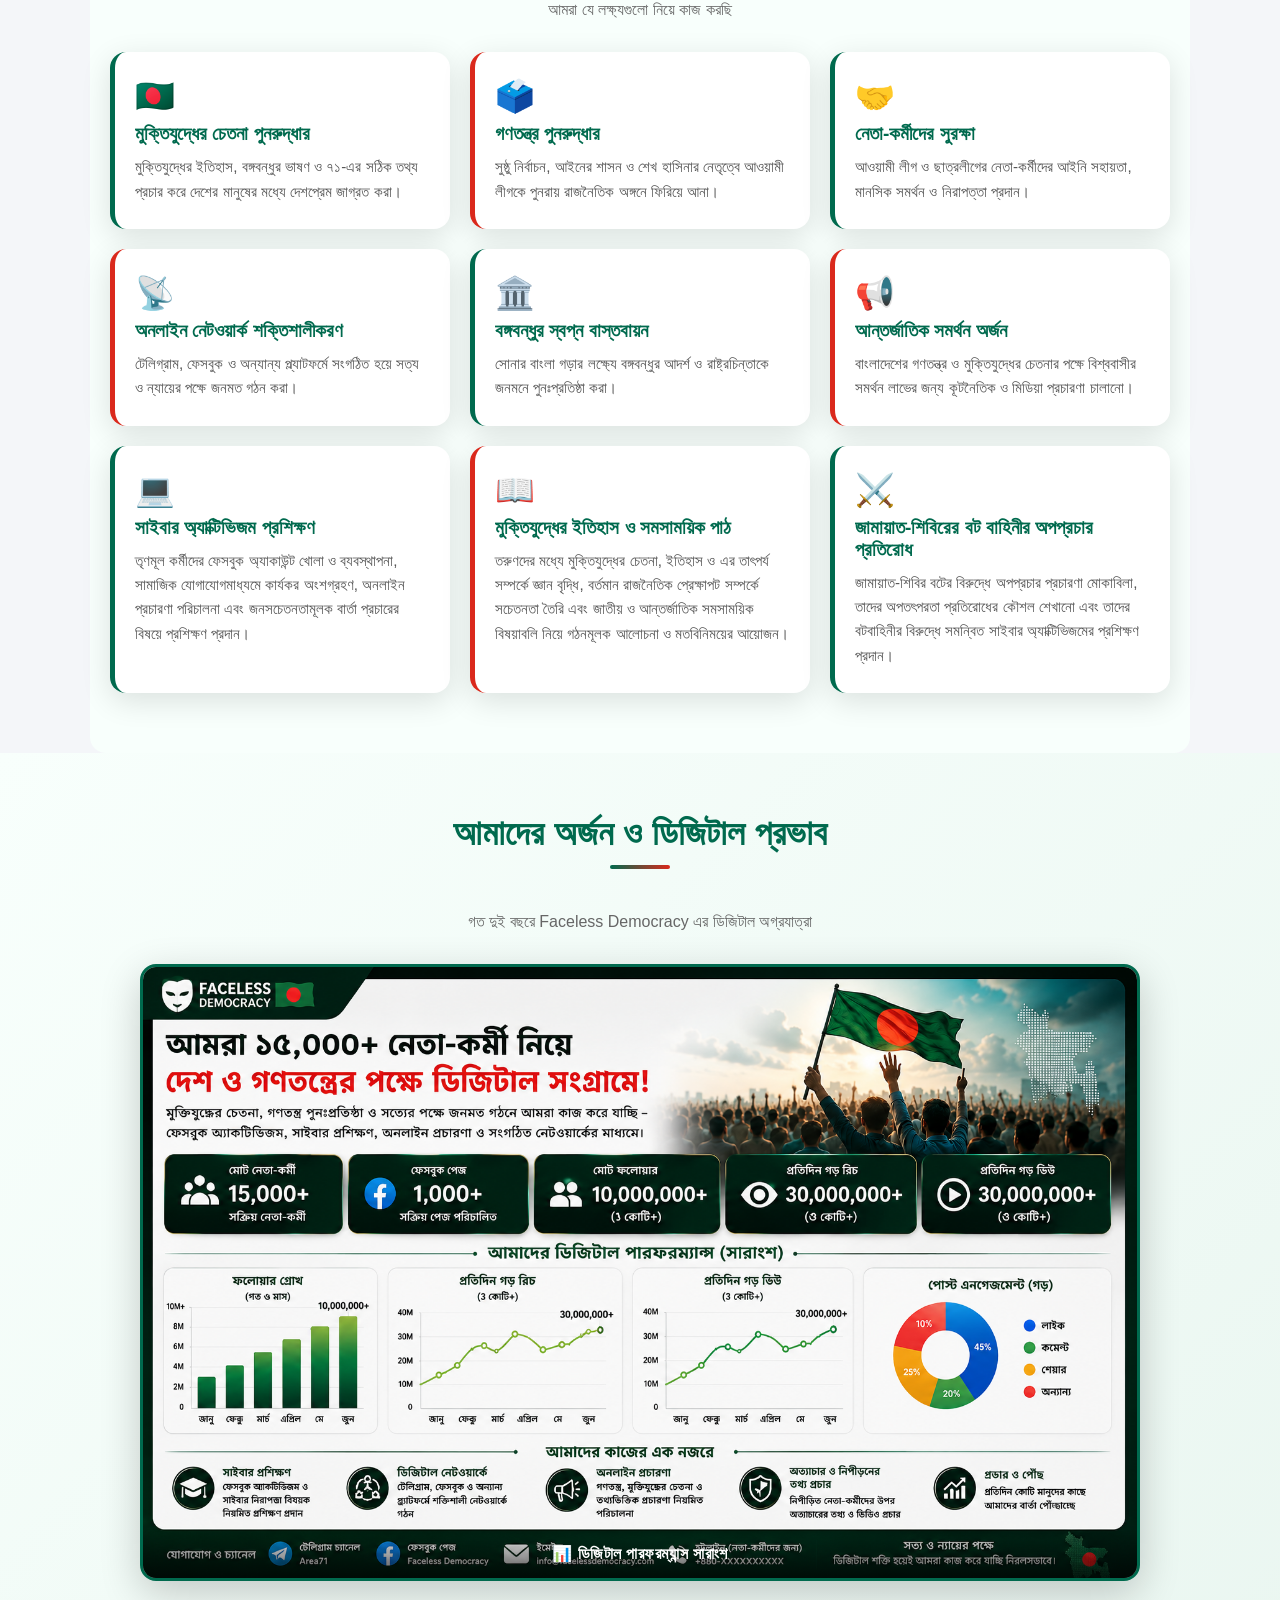
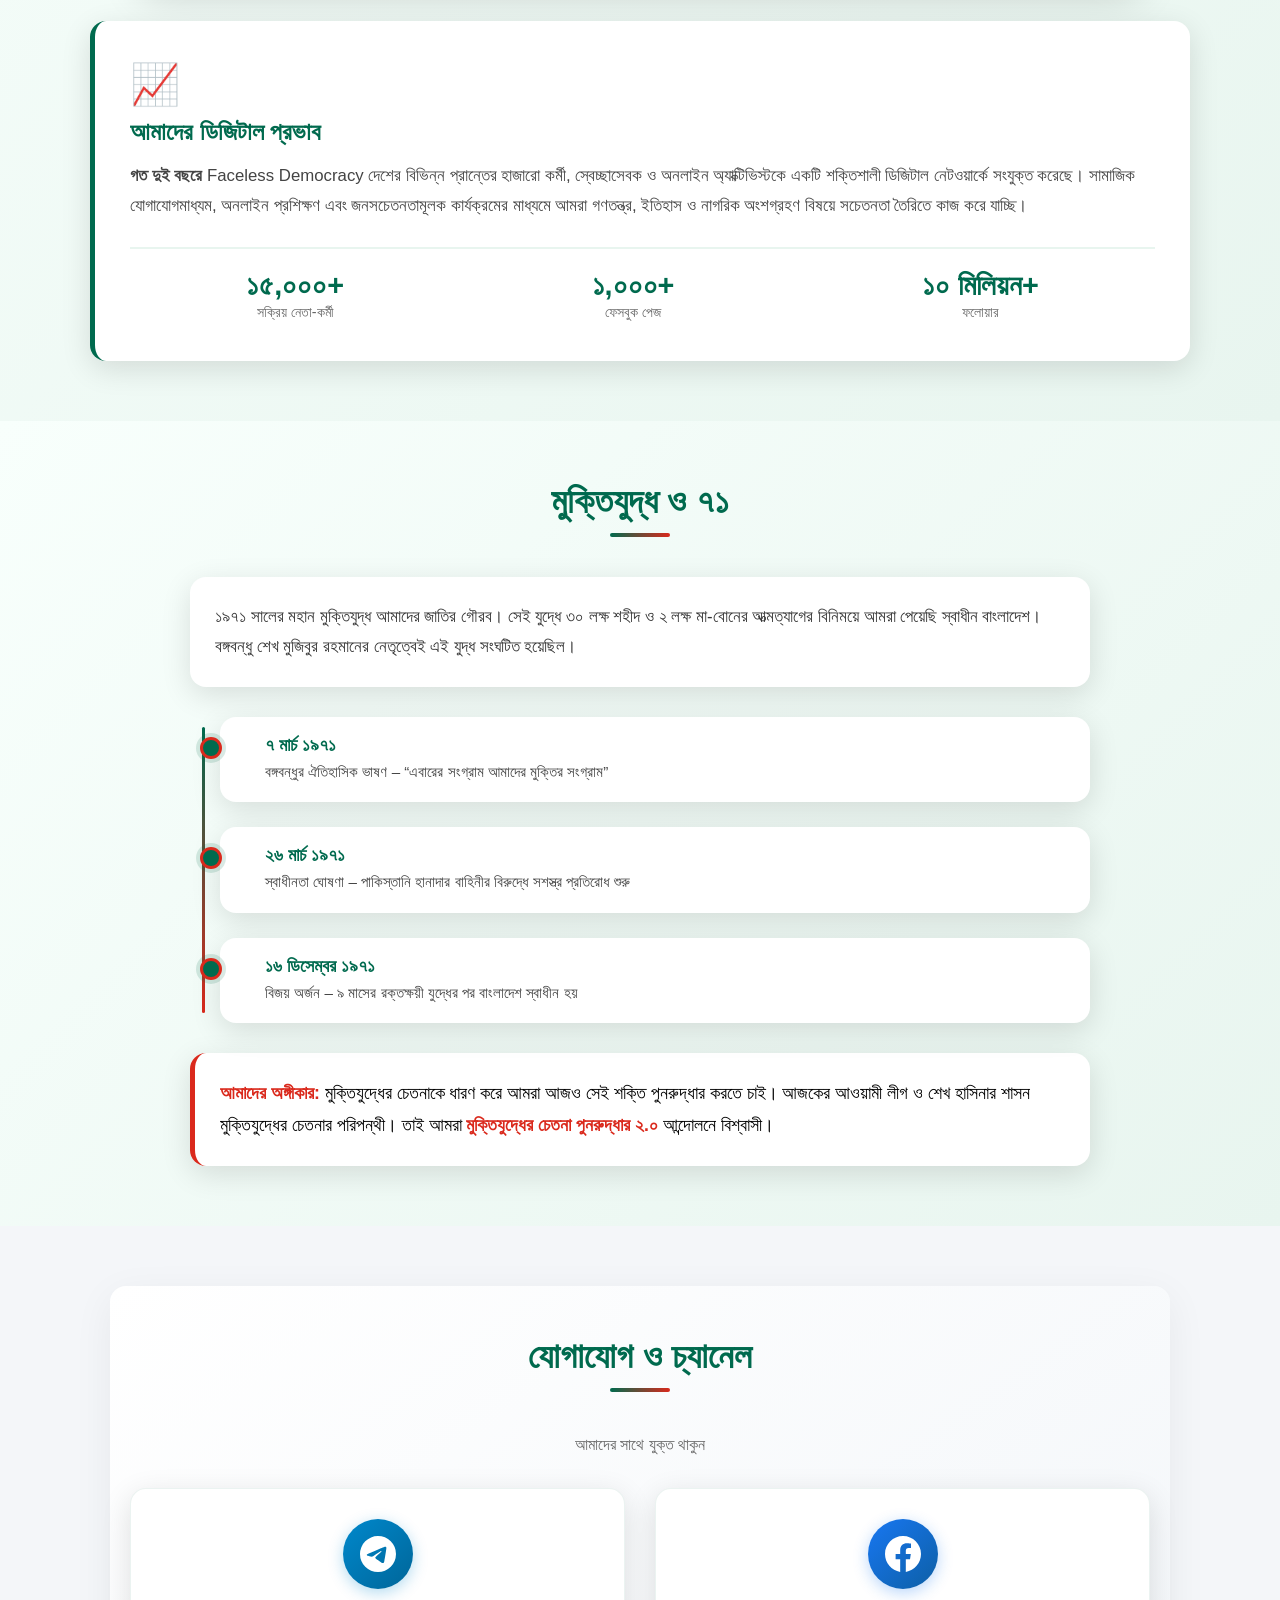
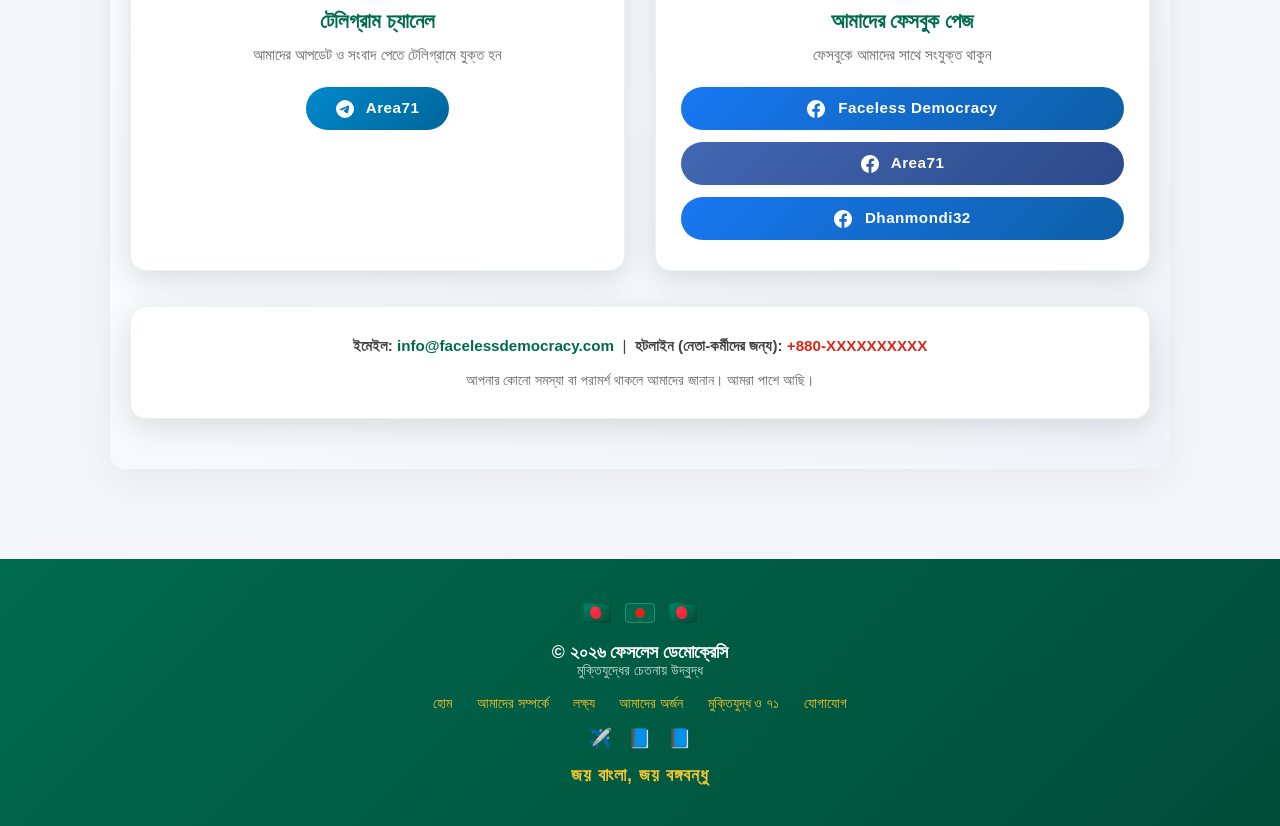
==== commit e9f58a6a: "Rename bd.html to index.html" ====
--- a/index.html
+++ b/index.html
@@ -23,6 +23,9 @@
             --shadow: 0 8px 30px rgba(0,0,0,0.12);
             --shadow-hover: 0 12px 40px rgba(0,0,0,0.2);
             --radius: 16px;
+            --telegram-blue: #0088cc;
+            --facebook-blue: #1877f2;
+            --facebook-dark: #4267b2;
         }
 
         /* Navbar */
@@ -215,7 +218,7 @@
             border-left: 5px solid var(--flag-green);
         }
 
-        /* 🎯 আমাদের লক্ষ্য - ৯টি কার্ড (৩টি নতুন) */
+        /* 🎯 আমাদের লক্ষ্য - ৯টি কার্ড */
         .grid-2 {
             display: grid;
             grid-template-columns: repeat(auto-fit, minmax(260px, 1fr));
@@ -247,6 +250,128 @@
         }
         .card.red-border { border-left-color: var(--flag-red); }
         .card .icon-big { font-size: 2rem; display: block; margin-bottom: 8px; }
+
+        /* ✨ আমাদের অর্জন ও ডিজিটাল প্রভাব */
+        .achievement-section {
+            background: linear-gradient(135deg, #f8fffc, #e8f5ef);
+            padding: 60px 20px;
+        }
+        .achievement-content {
+            max-width: 1100px;
+            margin: 0 auto;
+        }
+        .achievement-image-wrapper {
+            margin: 0 auto 40px;
+            max-width: 1000px;
+            position: relative;
+        }
+        .achievement-image {
+            position: relative;
+            border-radius: var(--radius);
+            overflow: hidden;
+            box-shadow: var(--shadow-hover);
+            border: 3px solid var(--flag-green);
+            transition: all 0.4s ease;
+        }
+        .achievement-image:hover {
+            transform: scale(1.01);
+            box-shadow: 0 20px 50px rgba(0,0,0,0.2);
+            border-color: var(--flag-red);
+        }
+        .achievement-image img {
+            width: 100%;
+            height: auto;
+            display: block;
+            transition: all 0.4s ease;
+        }
+        .achievement-image:hover img {
+            filter: brightness(1.02);
+        }
+        .achievement-image .image-overlay {
+            position: absolute;
+            bottom: 0;
+            left: 0;
+            width: 100%;
+            padding: 15px;
+            background: linear-gradient(transparent, rgba(0,0,0,0.7));
+            color: white;
+            text-align: center;
+            font-size: 1rem;
+            font-weight: 600;
+            letter-spacing: 0.5px;
+        }
+        .achievement-text-card {
+            background: white;
+            padding: 40px 35px;
+            border-radius: var(--radius);
+            box-shadow: var(--shadow);
+            border-left: 5px solid var(--flag-green);
+            margin-top: 30px;
+            transition: all 0.3s ease;
+            position: relative;
+        }
+        .achievement-text-card:hover {
+            transform: translateY(-3px);
+            box-shadow: var(--shadow-hover);
+        }
+        .achievement-text-card .achievement-icon {
+            font-size: 2.5rem;
+            display: block;
+            margin-bottom: 10px;
+            color: var(--flag-green);
+        }
+        .achievement-text-card h3 {
+            color: var(--flag-green);
+            font-size: 1.5rem;
+            margin-bottom: 15px;
+        }
+        .achievement-text-card p {
+            font-size: 1.05rem;
+            line-height: 1.8;
+            color: #444;
+            margin-bottom: 25px;
+        }
+        .stats-mini {
+            display: flex;
+            justify-content: space-around;
+            flex-wrap: wrap;
+            gap: 15px;
+            padding-top: 20px;
+            border-top: 2px solid var(--light-green);
+        }
+        .stats-mini .stat-item {
+            text-align: center;
+        }
+        .stats-mini .stat-item .stat-number {
+            display: block;
+            font-size: 1.8rem;
+            font-weight: 800;
+            color: var(--flag-green);
+        }
+        .stats-mini .stat-item .stat-label {
+            font-size: 0.9rem;
+            color: #666;
+        }
+        @media (max-width: 700px) {
+            .achievement-text-card {
+                padding: 25px 20px;
+            }
+            .achievement-text-card h3 {
+                font-size: 1.2rem;
+            }
+            .stats-mini {
+                flex-direction: column;
+                align-items: center;
+                gap: 10px;
+            }
+            .stats-mini .stat-item .stat-number {
+                font-size: 1.4rem;
+            }
+            .achievement-image .image-overlay {
+                font-size: 0.8rem;
+                padding: 10px;
+            }
+        }
 
         /* মুক্তিযুদ্ধ সেকশন */
         .muktijuddho-section {
@@ -328,7 +453,7 @@
         }
         .commitment-text strong { color: var(--flag-red); }
 
-        /* Contact */
+        /* ✨ যোগাযোগ ও চ্যানেল (হাই-কোয়ালিটি) */
         .contact-premium {
             background: linear-gradient(145deg, #ffffff, #f0f4f8);
             padding: 50px 20px;
@@ -340,78 +465,155 @@
         .contact-grid {
             display: grid;
             grid-template-columns: 1fr 1fr;
-            gap: 25px;
+            gap: 30px;
             margin-top: 20px;
         }
         .contact-card {
             background: white;
-            padding: 25px 20px;
+            padding: 30px 25px;
             border-radius: var(--radius);
             box-shadow: var(--shadow);
-            transition: all 0.3s ease;
+            transition: all 0.4s ease;
             text-align: center;
-        }
-        .contact-card:hover { transform: translateY(-5px); box-shadow: var(--shadow-hover); }
+            border: 1px solid rgba(0,106,78,0.08);
+        }
+        .contact-card:hover {
+            transform: translateY(-8px);
+            box-shadow: var(--shadow-hover);
+            border-color: var(--flag-green);
+        }
         .contact-card .icon-circle {
-            width: 60px;
-            height: 60px;
+            width: 70px;
+            height: 70px;
             border-radius: 50%;
             display: flex;
             align-items: center;
             justify-content: center;
-            margin: 0 auto 15px;
-            font-size: 28px;
-            color: white;
-        }
-        .contact-card .icon-circle.telegram { background: linear-gradient(135deg, #0088cc, #006699); }
-        .contact-card .icon-circle.facebook { background: linear-gradient(135deg, #1877f2, #0d5fa5); }
+            margin: 0 auto 20px;
+            transition: all 0.3s ease;
+        }
+        .contact-card .icon-circle svg {
+            width: 36px;
+            height: 36px;
+            fill: white;
+        }
+        .contact-card .icon-circle.telegram-icon {
+            background: linear-gradient(135deg, #0088cc, #006699);
+            box-shadow: 0 4px 15px rgba(0,136,204,0.3);
+        }
+        .contact-card .icon-circle.telegram-icon:hover {
+            transform: scale(1.08);
+            box-shadow: 0 6px 25px rgba(0,136,204,0.4);
+        }
+        .contact-card .icon-circle.facebook-icon {
+            background: linear-gradient(135deg, #1877f2, #0d5fa5);
+            box-shadow: 0 4px 15px rgba(24,119,242,0.3);
+        }
+        .contact-card .icon-circle.facebook-icon:hover {
+            transform: scale(1.08);
+            box-shadow: 0 6px 25px rgba(24,119,242,0.4);
+        }
         .contact-card h3 {
             color: var(--flag-green);
-            font-size: 1.2rem;
-            margin-bottom: 8px;
+            font-size: 1.3rem;
+            margin-bottom: 10px;
         }
         .contact-card p {
             color: #666;
             font-size: 0.95rem;
-            margin-bottom: 15px;
+            margin-bottom: 20px;
+            line-height: 1.6;
         }
         .btn-contact {
             display: inline-block;
-            padding: 10px 25px;
+            padding: 12px 30px;
             border-radius: 50px;
             text-decoration: none;
-            font-weight: 600;
-            font-size: 0.9rem;
+            font-weight: 700;
+            font-size: 0.95rem;
             transition: all 0.3s ease;
             color: white;
-        }
-        .btn-contact.telegram-btn { background: linear-gradient(135deg, #0088cc, #006699); }
-        .btn-contact.telegram-btn:hover { transform: scale(1.05); box-shadow: 0 6px 25px rgba(0,136,204,0.4); }
-        .btn-contact.fb-btn { background: linear-gradient(135deg, #1877f2, #0d5fa5); }
-        .btn-contact.fb-btn:hover { transform: scale(1.05); box-shadow: 0 6px 25px rgba(24,119,242,0.4); }
-        .btn-contact.fb-btn-alt { background: linear-gradient(135deg, #4267b2, #2d4a8a); }
-        .btn-contact.fb-btn-alt:hover { transform: scale(1.05); box-shadow: 0 6px 25px rgba(66,103,178,0.4); }
-
-        .facebook-group { display: flex; flex-direction: column; gap: 10px; margin-top: 5px; }
-        .facebook-group .btn-contact { width: 100%; }
+            letter-spacing: 0.5px;
+        }
+        .btn-contact.telegram-btn {
+            background: linear-gradient(135deg, #0088cc, #006699);
+        }
+        .btn-contact.telegram-btn:hover {
+            transform: scale(1.05);
+            box-shadow: 0 6px 25px rgba(0,136,204,0.4);
+        }
+        .btn-contact.fb-btn {
+            background: linear-gradient(135deg, #1877f2, #0d5fa5);
+        }
+        .btn-contact.fb-btn:hover {
+            transform: scale(1.05);
+            box-shadow: 0 6px 25px rgba(24,119,242,0.4);
+        }
+        .btn-contact.fb-btn-alt {
+            background: linear-gradient(135deg, #4267b2, #2d4a8a);
+        }
+        .btn-contact.fb-btn-alt:hover {
+            transform: scale(1.05);
+            box-shadow: 0 6px 25px rgba(66,103,178,0.4);
+        }
+
+        .facebook-group {
+            display: flex;
+            flex-direction: column;
+            gap: 12px;
+            margin-top: 5px;
+        }
+        .facebook-group .btn-contact {
+            width: 100%;
+        }
 
         .contact-extra {
-            margin-top: 30px;
+            margin-top: 35px;
             text-align: center;
-            padding: 20px;
+            padding: 25px;
             background: white;
             border-radius: var(--radius);
             box-shadow: var(--shadow);
-        }
-        .contact-extra p { font-size: 0.95rem; line-height: 1.8; color: #444; }
-        .contact-extra a { color: var(--flag-green); text-decoration: none; font-weight: 600; }
-        .contact-extra a:hover { color: var(--flag-red); }
-        .contact-extra .highlight { color: var(--flag-red); font-weight: 600; }
+            border: 1px solid rgba(0,106,78,0.08);
+        }
+        .contact-extra p {
+            font-size: 0.95rem;
+            line-height: 1.8;
+            color: #444;
+        }
+        .contact-extra a {
+            color: var(--flag-green);
+            text-decoration: none;
+            font-weight: 600;
+        }
+        .contact-extra a:hover {
+            color: var(--flag-red);
+        }
+        .contact-extra .highlight {
+            color: var(--flag-red);
+            font-weight: 600;
+        }
 
         @media (max-width: 768px) {
-            .contact-grid { grid-template-columns: 1fr; gap: 20px; }
-            .contact-card { padding: 20px 15px; }
-            .facebook-group .btn-contact { width: 100%; }
+            .contact-grid {
+                grid-template-columns: 1fr;
+                gap: 20px;
+            }
+            .contact-card {
+                padding: 20px 15px;
+            }
+            .contact-card .icon-circle {
+                width: 60px;
+                height: 60px;
+                margin: 0 auto 15px;
+            }
+            .contact-card .icon-circle svg {
+                width: 28px;
+                height: 28px;
+            }
+            .facebook-group .btn-contact {
+                width: 100%;
+            }
         }
 
         /* Footer */
@@ -510,6 +712,7 @@
             <li><a href="#home">হোম</a></li>
             <li><a href="#about">আমাদের সম্পর্কে</a></li>
             <li><a href="#mission">লক্ষ্য</a></li>
+            <li><a href="#achievement">আমাদের অর্জন</a></li>
             <li><a href="#muktijuddho">মুক্তিযুদ্ধ ও ৭১</a></li>
             <li><a href="#contact">যোগাযোগ</a></li>
         </ul>
@@ -589,6 +792,49 @@
                 <span class="icon-big">⚔️</span>
                 <h3>জামায়াত-শিবিরের বট বাহিনীর অপপ্রচার প্রতিরোধ </h3>
                 <p>জামায়াত-শিবির বটের বিরুদ্ধে অপপ্রচার প্রচারণা মোকাবিলা, তাদের অপতৎপরতা প্রতিরোধের কৌশল শেখানো এবং তাদের বটবাহিনীর বিরুদ্ধে সমন্বিত সাইবার অ্যাক্টিভিজমের প্রশিক্ষণ প্রদান।</p>
+            </div>
+        </div>
+    </section>
+
+    <!-- ✨ আমাদের অর্জন ও ডিজিটাল প্রভাব -->
+    <section id="achievement" class="achievement-section">
+        <div class="achievement-content">
+            <div class="section-title-wrapper">
+                <h2 class="section-title">আমাদের অর্জন ও ডিজিটাল প্রভাব</h2>
+            </div>
+            <div class="section-subtitle">গত দুই বছরে Faceless Democracy এর ডিজিটাল অগ্রযাত্রা</div>
+
+            <!-- ড্যাশবোর্ড ছবি -->
+            <div class="achievement-image-wrapper">
+                <div class="achievement-image">
+                    <img src="your-achievement-image.png" alt="Faceless Democracy ডিজিটাল পারফরম্যান্স ড্যাশবোর্ড">
+                    <div class="image-overlay">
+                        <span>📊 ডিজিটাল পারফরম্যান্স সারাংশ</span>
+                    </div>
+                </div>
+            </div>
+
+            <!-- টেক্সট কার্ড -->
+            <div class="achievement-text-card">
+                <div class="achievement-icon">📈</div>
+                <h3>আমাদের ডিজিটাল প্রভাব</h3>
+                <p>
+                    <strong>গত দুই বছরে</strong> Faceless Democracy দেশের বিভিন্ন প্রান্তের হাজারো কর্মী, স্বেচ্ছাসেবক ও অনলাইন অ্যাক্টিভিস্টকে একটি শক্তিশালী ডিজিটাল নেটওয়ার্কে সংযুক্ত করেছে। সামাজিক যোগাযোগমাধ্যম, অনলাইন প্রশিক্ষণ এবং জনসচেতনতামূলক কার্যক্রমের মাধ্যমে আমরা গণতন্ত্র, ইতিহাস ও নাগরিক অংশগ্রহণ বিষয়ে সচেতনতা তৈরিতে কাজ করে যাচ্ছি।
+                </p>
+                <div class="stats-mini">
+                    <div class="stat-item">
+                        <span class="stat-number">১৫,০০০+</span>
+                        <span class="stat-label">সক্রিয় নেতা-কর্মী</span>
+                    </div>
+                    <div class="stat-item">
+                        <span class="stat-number">১,০০০+</span>
+                        <span class="stat-label">ফেসবুক পেজ</span>
+                    </div>
+                    <div class="stat-item">
+                        <span class="stat-number">১০ মিলিয়ন+</span>
+                        <span class="stat-label">ফলোয়ার</span>
+                    </div>
+                </div>
             </div>
         </div>
     </section>
@@ -624,7 +870,7 @@
         </div>
     </section>
 
-    <!-- যোগাযোগ সেকশন -->
+    <!-- ✨ যোগাযোগ ও চ্যানেল (হাই-কোয়ালিটি) -->
     <section id="contact" class="container">
         <div class="contact-premium">
             <div class="section-title-wrapper">
@@ -633,21 +879,51 @@
             <div class="section-subtitle">আমাদের সাথে যুক্ত থাকুন</div>
 
             <div class="contact-grid">
+                <!-- টেলিগ্রাম -->
                 <div class="contact-card">
-                    <div class="icon-circle telegram">✈️</div>
+                    <div class="icon-circle telegram-icon">
+                        <svg xmlns="http://www.w3.org/2000/svg" viewBox="0 0 24 24" fill="white" width="36px" height="36px">
+                            <path d="M11.944 0A12 12 0 0 0 0 12a12 12 0 0 0 12 12 12 12 0 0 0 12-12A12 12 0 0 0 12 0a12 12 0 0 0-.056 0zm4.962 7.224c.1-.002.321.023.465.14a.506.506 0 0 1 .171.325c.016.093.036.306.02.472-.18 1.898-.962 6.502-1.36 8.627-.168.9-.499 1.201-.82 1.23-.696.065-1.225-.46-1.9-.902-1.056-.693-1.653-1.124-2.678-1.8-1.185-.78-.417-1.21.258-1.91.177-.184 3.247-2.977 3.307-3.23.007-.032.014-.15-.056-.212s-.174-.041-.249-.024c-.106.024-1.793 1.14-5.061 3.345-.48.33-.913.49-1.302.48-.428-.008-1.252-.241-1.865-.44-.752-.245-1.349-.374-1.297-.789.027-.216.325-.437.893-.663 3.498-1.524 5.83-2.529 6.998-3.014 3.332-1.386 4.025-1.627 4.476-1.635z"/>
+                        </svg>
+                    </div>
                     <h3>টেলিগ্রাম চ্যানেল</h3>
                     <p>আমাদের আপডেট ও সংবাদ পেতে টেলিগ্রামে যুক্ত হন</p>
-                    <a href="https://t.me/areaseventy1" target="_blank" class="btn-contact telegram-btn">📢 Area71</a>
+                    <a href="https://t.me/areaseventy1" target="_blank" class="btn-contact telegram-btn">
+                        <svg xmlns="http://www.w3.org/2000/svg" viewBox="0 0 24 24" fill="white" width="18px" height="18px" style="vertical-align: middle; margin-right: 8px;">
+                            <path d="M11.944 0A12 12 0 0 0 0 12a12 12 0 0 0 12 12 12 12 0 0 0 12-12A12 12 0 0 0 12 0a12 12 0 0 0-.056 0zm4.962 7.224c.1-.002.321.023.465.14a.506.506 0 0 1 .171.325c.016.093.036.306.02.472-.18 1.898-.962 6.502-1.36 8.627-.168.9-.499 1.201-.82 1.23-.696.065-1.225-.46-1.9-.902-1.056-.693-1.653-1.124-2.678-1.8-1.185-.78-.417-1.21.258-1.91.177-.184 3.247-2.977 3.307-3.23.007-.032.014-.15-.056-.212s-.174-.041-.249-.024c-.106.024-1.793 1.14-5.061 3.345-.48.33-.913.49-1.302.48-.428-.008-1.252-.241-1.865-.44-.752-.245-1.349-.374-1.297-.789.027-.216.325-.437.893-.663 3.498-1.524 5.83-2.529 6.998-3.014 3.332-1.386 4.025-1.627 4.476-1.635z"/>
+                        </svg>
+                        Area71
+                    </a>
                 </div>
 
+                <!-- ফেসবুক -->
                 <div class="contact-card">
-                    <div class="icon-circle facebook">📘</div>
+                    <div class="icon-circle facebook-icon">
+                        <svg xmlns="http://www.w3.org/2000/svg" viewBox="0 0 24 24" fill="white" width="36px" height="36px">
+                            <path d="M24 12.073c0-6.627-5.373-12-12-12s-12 5.373-12 12c0 5.99 4.388 10.954 10.125 11.854v-8.385H7.078v-3.47h3.047V9.43c0-3.007 1.792-4.669 4.533-4.669 1.312 0 2.686.235 2.686.235v2.953H15.83c-1.491 0-1.956.925-1.956 1.874v2.25h3.328l-.532 3.47h-2.796v8.385C19.612 23.027 24 18.062 24 12.073z"/>
+                        </svg>
+                    </div>
                     <h3>আমাদের ফেসবুক পেজ</h3>
                     <p>ফেসবুকে আমাদের সাথে সংযুক্ত থাকুন</p>
                     <div class="facebook-group">
-                        <a href="https://web.facebook.com/faceless.democracy/" target="_blank" class="btn-contact fb-btn">Faceless Democracy</a>
-                        <a href="https://web.facebook.com/areaseventy1" target="_blank" class="btn-contact fb-btn-alt">Area71</a>
-                        <a href="https://web.facebook.com/dhanmondithirtytwo" target="_blank" class="btn-contact fb-btn">Dhanmondi32</a>
+                        <a href="https://web.facebook.com/faceless.democracy/" target="_blank" class="btn-contact fb-btn">
+                            <svg xmlns="http://www.w3.org/2000/svg" viewBox="0 0 24 24" fill="white" width="18px" height="18px" style="vertical-align: middle; margin-right: 8px;">
+                                <path d="M24 12.073c0-6.627-5.373-12-12-12s-12 5.373-12 12c0 5.99 4.388 10.954 10.125 11.854v-8.385H7.078v-3.47h3.047V9.43c0-3.007 1.792-4.669 4.533-4.669 1.312 0 2.686.235 2.686.235v2.953H15.83c-1.491 0-1.956.925-1.956 1.874v2.25h3.328l-.532 3.47h-2.796v8.385C19.612 23.027 24 18.062 24 12.073z"/>
+                            </svg>
+                            Faceless Democracy
+                        </a>
+                        <a href="https://web.facebook.com/areaseventy1" target="_blank" class="btn-contact fb-btn-alt">
+                            <svg xmlns="http://www.w3.org/2000/svg" viewBox="0 0 24 24" fill="white" width="18px" height="18px" style="vertical-align: middle; margin-right: 8px;">
+                                <path d="M24 12.073c0-6.627-5.373-12-12-12s-12 5.373-12 12c0 5.99 4.388 10.954 10.125 11.854v-8.385H7.078v-3.47h3.047V9.43c0-3.007 1.792-4.669 4.533-4.669 1.312 0 2.686.235 2.686.235v2.953H15.83c-1.491 0-1.956.925-1.956 1.874v2.25h3.328l-.532 3.47h-2.796v8.385C19.612 23.027 24 18.062 24 12.073z"/>
+                            </svg>
+                            Area71
+                        </a>
+                        <a href="https://web.facebook.com/dhanmondithirtytwo" target="_blank" class="btn-contact fb-btn">
+                            <svg xmlns="http://www.w3.org/2000/svg" viewBox="0 0 24 24" fill="white" width="18px" height="18px" style="vertical-align: middle; margin-right: 8px;">
+                                <path d="M24 12.073c0-6.627-5.373-12-12-12s-12 5.373-12 12c0 5.99 4.388 10.954 10.125 11.854v-8.385H7.078v-3.47h3.047V9.43c0-3.007 1.792-4.669 4.533-4.669 1.312 0 2.686.235 2.686.235v2.953H15.83c-1.491 0-1.956.925-1.956 1.874v2.25h3.328l-.532 3.47h-2.796v8.385C19.612 23.027 24 18.062 24 12.073z"/>
+                            </svg>
+                            Dhanmondi32
+                        </a>
                     </div>
                 </div>
             </div>
@@ -677,6 +953,7 @@
             <a href="#home">হোম</a>
             <a href="#about">আমাদের সম্পর্কে</a>
             <a href="#mission">লক্ষ্য</a>
+            <a href="#achievement">আমাদের অর্জন</a>
             <a href="#muktijuddho">মুক্তিযুদ্ধ ও ৭১</a>
             <a href="#contact">যোগাযোগ</a>
         </div>
